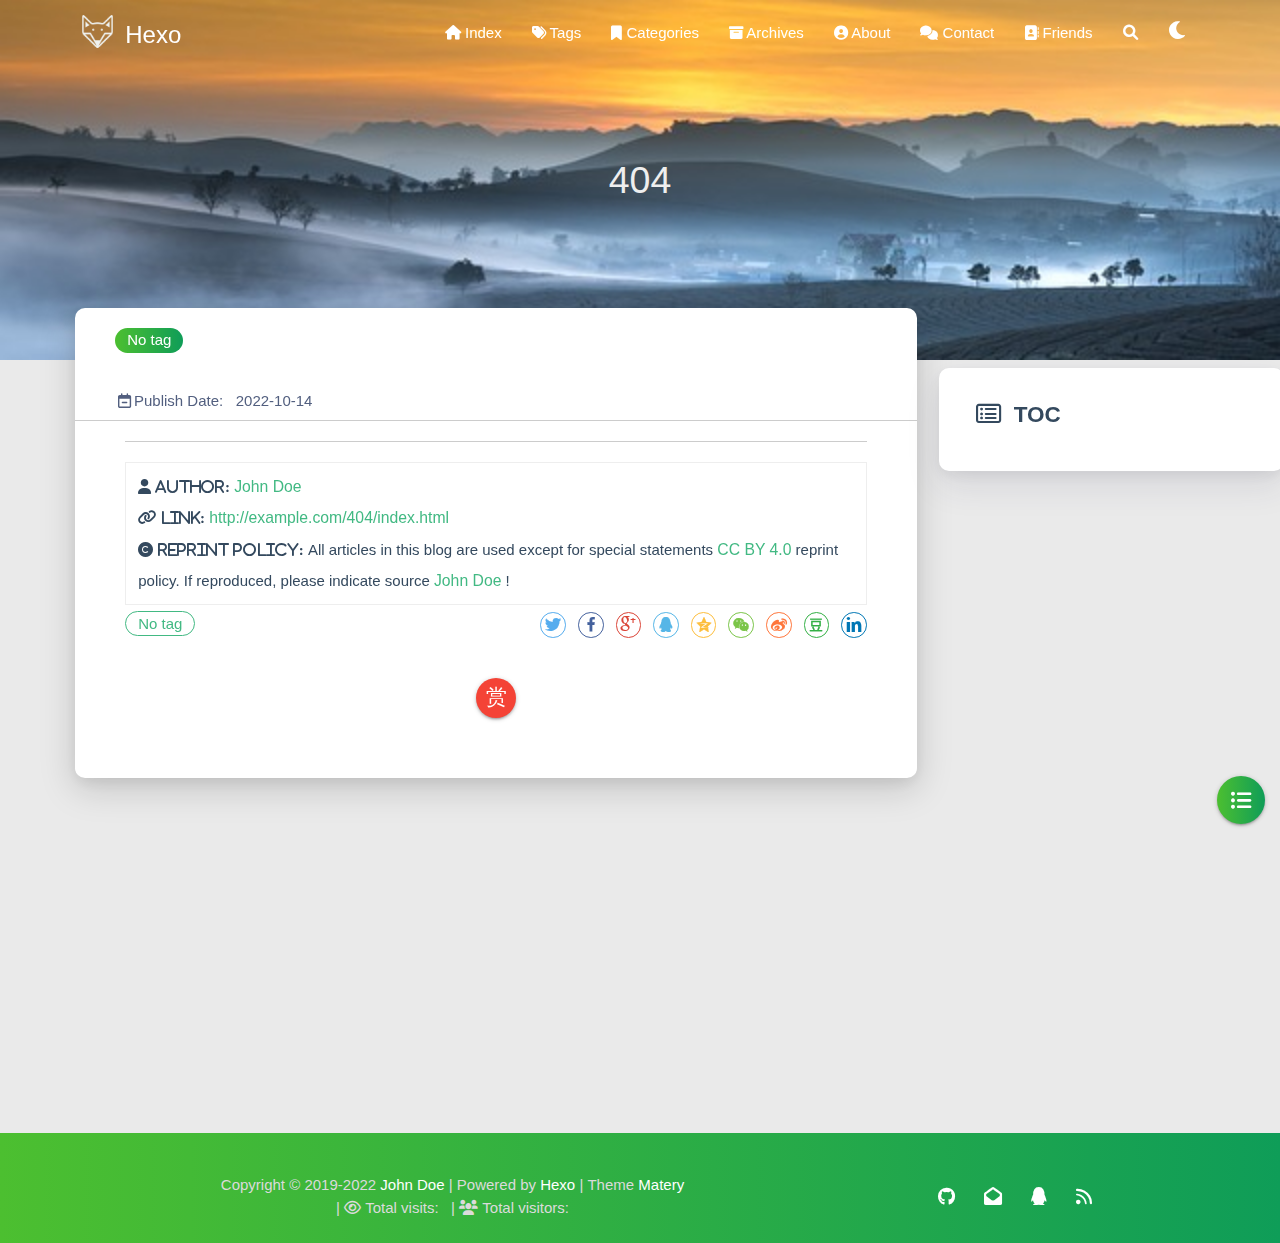
==== 404/index.html @ cf6d5985 "Site updated: 2022-10-14 19:22:21" ====
<!DOCTYPE HTML>
<html lang="en">


<head>
    <meta charset="utf-8">
    <meta name="keywords" content="404, Hexo">
    <meta name="description" content="Hexo">
    <meta http-equiv="X-UA-Compatible" content="IE=edge">
    <meta name="viewport" content="width=device-width, initial-scale=1.0, user-scalable=no">
    <meta name="renderer" content="webkit|ie-stand|ie-comp">
    <meta name="mobile-web-app-capable" content="yes">
    <meta name="format-detection" content="telephone=no">
    <meta name="apple-mobile-web-app-capable" content="yes">
    <meta name="apple-mobile-web-app-status-bar-style" content="black-translucent">
    <meta name="referrer" content="no-referrer-when-downgrade">
    <!-- Global site tag (gtag.js) - Google Analytics -->


    <title>404 | Hexo</title>
    <link rel="icon" type="image/png" href="/favicon.png">
    


    <!-- bg-cover style     -->



<link rel="stylesheet" type="text/css" href="/libs/awesome/css/all.min.css">
<link rel="stylesheet" type="text/css" href="/libs/materialize/materialize.min.css">
<link rel="stylesheet" type="text/css" href="/libs/aos/aos.css">
<link rel="stylesheet" type="text/css" href="/libs/animate/animate.min.css">
<link rel="stylesheet" type="text/css" href="/libs/lightGallery/css/lightgallery.min.css">
<link rel="stylesheet" type="text/css" href="/css/matery.css">
<link rel="stylesheet" type="text/css" href="/css/my.css">
<link rel="stylesheet" type="text/css" href="/css/dark.css" media="none" onload="if(media!='all')media='all'">




    <link rel="stylesheet" href="/libs/tocbot/tocbot.css">
    <link rel="stylesheet" href="/css/post.css">




    
        <link rel="stylesheet" type="text/css" href="/css/reward.css">
    



    <script src="/libs/jquery/jquery-3.6.0.min.js"></script>

<meta name="generator" content="Hexo 6.3.0"></head>


<body>
    <header class="navbar-fixed">
    <nav id="headNav" class="bg-color nav-transparent">
        <div id="navContainer" class="nav-wrapper container">
            <div class="brand-logo">
                <a href="/" class="waves-effect waves-light">
                    
                    <img src="/medias/logo.png" class="logo-img" alt="LOGO">
                    
                    <span class="logo-span">Hexo</span>
                </a>
            </div>
            

<a href="#" data-target="mobile-nav" class="sidenav-trigger button-collapse"><i class="fas fa-bars"></i></a>
<ul class="right nav-menu">
  
  <li class="hide-on-med-and-down nav-item">
    
    <a href="/" class="waves-effect waves-light">
      
      <i class="fas fa-home" style="zoom: 0.6;"></i>
      
      <span>Index</span>
    </a>
    
  </li>
  
  <li class="hide-on-med-and-down nav-item">
    
    <a href="/tags" class="waves-effect waves-light">
      
      <i class="fas fa-tags" style="zoom: 0.6;"></i>
      
      <span>Tags</span>
    </a>
    
  </li>
  
  <li class="hide-on-med-and-down nav-item">
    
    <a href="/categories" class="waves-effect waves-light">
      
      <i class="fas fa-bookmark" style="zoom: 0.6;"></i>
      
      <span>Categories</span>
    </a>
    
  </li>
  
  <li class="hide-on-med-and-down nav-item">
    
    <a href="/archives" class="waves-effect waves-light">
      
      <i class="fas fa-archive" style="zoom: 0.6;"></i>
      
      <span>Archives</span>
    </a>
    
  </li>
  
  <li class="hide-on-med-and-down nav-item">
    
    <a href="/about" class="waves-effect waves-light">
      
      <i class="fas fa-user-circle" style="zoom: 0.6;"></i>
      
      <span>About</span>
    </a>
    
  </li>
  
  <li class="hide-on-med-and-down nav-item">
    
    <a href="/contact" class="waves-effect waves-light">
      
      <i class="fas fa-comments" style="zoom: 0.6;"></i>
      
      <span>Contact</span>
    </a>
    
  </li>
  
  <li class="hide-on-med-and-down nav-item">
    
    <a href="/friends" class="waves-effect waves-light">
      
      <i class="fas fa-address-book" style="zoom: 0.6;"></i>
      
      <span>Friends</span>
    </a>
    
  </li>
  
  <li>
    <a href="#searchModal" class="modal-trigger waves-effect waves-light">
      <i id="searchIcon" class="fas fa-search" title="Search" style="zoom: 0.85;"></i>
    </a>
  </li>
  <li>
    <a href="javascript:;" class="waves-effect waves-light" onclick="switchNightMode()" title="深色/浅色模式" >
      <i id="sum-moon-icon" class="fas fa-sun" style="zoom: 0.85;"></i>
    </a>
  </li>
</ul>


<div id="mobile-nav" class="side-nav sidenav">

    <div class="mobile-head bg-color">
        
        <img src="/medias/logo.png" class="logo-img circle responsive-img">
        
        <div class="logo-name">Hexo</div>
        <div class="logo-desc">
            
            Never really desperate, only the lost of the soul.
            
        </div>
    </div>

    <ul class="menu-list mobile-menu-list">
        
        <li class="m-nav-item">
	  
		<a href="/" class="waves-effect waves-light">
			
			    <i class="fa-fw fas fa-home"></i>
			
			Index
		</a>
          
        </li>
        
        <li class="m-nav-item">
	  
		<a href="/tags" class="waves-effect waves-light">
			
			    <i class="fa-fw fas fa-tags"></i>
			
			Tags
		</a>
          
        </li>
        
        <li class="m-nav-item">
	  
		<a href="/categories" class="waves-effect waves-light">
			
			    <i class="fa-fw fas fa-bookmark"></i>
			
			Categories
		</a>
          
        </li>
        
        <li class="m-nav-item">
	  
		<a href="/archives" class="waves-effect waves-light">
			
			    <i class="fa-fw fas fa-archive"></i>
			
			Archives
		</a>
          
        </li>
        
        <li class="m-nav-item">
	  
		<a href="/about" class="waves-effect waves-light">
			
			    <i class="fa-fw fas fa-user-circle"></i>
			
			About
		</a>
          
        </li>
        
        <li class="m-nav-item">
	  
		<a href="/contact" class="waves-effect waves-light">
			
			    <i class="fa-fw fas fa-comments"></i>
			
			Contact
		</a>
          
        </li>
        
        <li class="m-nav-item">
	  
		<a href="/friends" class="waves-effect waves-light">
			
			    <i class="fa-fw fas fa-address-book"></i>
			
			Friends
		</a>
          
        </li>
        
        
        <li><div class="divider"></div></li>
        <li>
            <a href="https://github.com/blinkfox/hexo-theme-matery" class="waves-effect waves-light" target="_blank">
                <i class="fab fa-github-square fa-fw"></i>Fork Me
            </a>
        </li>
        
    </ul>
</div>


        </div>

        
            <style>
    .nav-transparent .github-corner {
        display: none !important;
    }

    .github-corner {
        position: absolute;
        z-index: 10;
        top: 0;
        right: 0;
        border: 0;
        transform: scale(1.1);
    }

    .github-corner svg {
        color: #0f9d58;
        fill: #fff;
        height: 64px;
        width: 64px;
    }

    .github-corner:hover .octo-arm {
        animation: a 0.56s ease-in-out;
    }

    .github-corner .octo-arm {
        animation: none;
    }

    @keyframes a {
        0%,
        to {
            transform: rotate(0);
        }
        20%,
        60% {
            transform: rotate(-25deg);
        }
        40%,
        80% {
            transform: rotate(10deg);
        }
    }
</style>

<a href="https://github.com/blinkfox/hexo-theme-matery" class="github-corner tooltipped hide-on-med-and-down" target="_blank"
   data-tooltip="Fork Me" data-position="left" data-delay="50">
    <svg viewBox="0 0 250 250" aria-hidden="true">
        <path d="M0,0 L115,115 L130,115 L142,142 L250,250 L250,0 Z"></path>
        <path d="M128.3,109.0 C113.8,99.7 119.0,89.6 119.0,89.6 C122.0,82.7 120.5,78.6 120.5,78.6 C119.2,72.0 123.4,76.3 123.4,76.3 C127.3,80.9 125.5,87.3 125.5,87.3 C122.9,97.6 130.6,101.9 134.4,103.2"
              fill="currentColor" style="transform-origin: 130px 106px;" class="octo-arm"></path>
        <path d="M115.0,115.0 C114.9,115.1 118.7,116.5 119.8,115.4 L133.7,101.6 C136.9,99.2 139.9,98.4 142.2,98.6 C133.8,88.0 127.5,74.4 143.8,58.0 C148.5,53.4 154.0,51.2 159.7,51.0 C160.3,49.4 163.2,43.6 171.4,40.1 C171.4,40.1 176.1,42.5 178.8,56.2 C183.1,58.6 187.2,61.8 190.9,65.4 C194.5,69.0 197.7,73.2 200.1,77.6 C213.8,80.2 216.3,84.9 216.3,84.9 C212.7,93.1 206.9,96.0 205.4,96.6 C205.1,102.4 203.0,107.8 198.3,112.5 C181.9,128.9 168.3,122.5 157.7,114.1 C157.9,116.9 156.7,120.9 152.7,124.9 L141.0,136.5 C139.8,137.7 141.6,141.9 141.8,141.8 Z"
              fill="currentColor" class="octo-body"></path>
    </svg>
</a>
        
    </nav>

</header>

    



<div class="bg-cover pd-header post-cover" style="background-image: url('/medias/featureimages/8.jpg')">
    <div class="container" style="right: 0px;left: 0px;">
        <div class="row">
            <div class="col s12 m12 l12">
                <div class="brand">
                    <h1 class="description center-align post-title">404</h1>
                </div>
            </div>
        </div>
    </div>
</div>




<main class="post-container content">

    
    <div class="row">
    <div id="main-content" class="col s12 m12 l9">
        <!-- 文章内容详情 -->
<div id="artDetail">
    <div class="card">
        <div class="card-content article-info">
            <div class="row tag-cate">
                <div class="col s7">
                    
                          <div class="article-tag">
                            <span class="chip bg-color">No tag</span>
                          </div>
                    
                </div>
                <div class="col s5 right-align">
                    
                </div>
            </div>

            <div class="post-info">
                
                <div class="post-date info-break-policy">
                    <i class="far fa-calendar-minus fa-fw"></i>Publish Date:&nbsp;&nbsp;
                    2022-10-14
                </div>
                

                

                

                

                
            </div>
        </div>
        <hr class="clearfix">

        

        

        <div class="card-content article-card-content">
            <div id="articleContent">
                
                
            </div>
            <hr/>

            

    <div class="reprint" id="reprint-statement">
        
            <div class="reprint__author">
                <span class="reprint-meta" style="font-weight: bold;">
                    <i class="fas fa-user">
                        Author:
                    </i>
                </span>
                <span class="reprint-info">
                    <a href="/about" rel="external nofollow noreferrer">John Doe</a>
                </span>
            </div>
            <div class="reprint__type">
                <span class="reprint-meta" style="font-weight: bold;">
                    <i class="fas fa-link">
                        Link:
                    </i>
                </span>
                <span class="reprint-info">
                    <a href="http://example.com/404/index.html">http://example.com/404/index.html</a>
                </span>
            </div>
            <div class="reprint__notice">
                <span class="reprint-meta" style="font-weight: bold;">
                    <i class="fas fa-copyright">
                        Reprint policy:
                    </i>
                </span>
                <span class="reprint-info">
                    All articles in this blog are used except for special statements
                    <a href="https://creativecommons.org/licenses/by/4.0/deed.zh" rel="external nofollow noreferrer" target="_blank">CC BY 4.0</a>
                    reprint policy. If reproduced, please indicate source
                    <a href="/about" target="_blank">John Doe</a>
                    !
                </span>
            </div>
        
    </div>

    <script async defer>
      document.addEventListener("copy", function (e) {
        let toastHTML = '<span>Copied successfully, please follow the reprint policy of this article</span><button class="btn-flat toast-action" onclick="navToReprintStatement()" style="font-size: smaller">more</a>';
        M.toast({html: toastHTML})
      });

      function navToReprintStatement() {
        $("html, body").animate({scrollTop: $("#reprint-statement").offset().top - 80}, 800);
      }
    </script>



            <div class="tag_share" style="display: block;">
                <div class="post-meta__tag-list" style="display: inline-block;">
                    
                        <div class="article-tag">
                            <span class="chip bg-color">No tag</span>
                        </div>
                    
                </div>
                <div class="post_share" style="zoom: 80%; width: fit-content; display: inline-block; float: right; margin: -0.15rem 0;">
                    <link rel="stylesheet" type="text/css" href="/libs/share/css/share.min.css">
<div id="article-share">

    
    <div class="social-share" data-sites="twitter,facebook,google,qq,qzone,wechat,weibo,douban,linkedin" data-wechat-qrcode-helper="<p>微信扫一扫即可分享！</p>"></div>
    <script src="/libs/share/js/social-share.min.js"></script>
    

    

</div>

                </div>
            </div>
            
                <div id="reward">
    <a href="#rewardModal" class="reward-link modal-trigger btn-floating btn-medium waves-effect waves-light red">赏</a>

    <!-- Modal Structure -->
    <div id="rewardModal" class="modal">
        <div class="modal-content">
            <a class="close modal-close"><i class="fas fa-times"></i></a>
            <h4 class="reward-title">你的赏识是我前进的动力</h4>
            <div class="reward-content">
                <div class="reward-tabs">
                    <ul class="tabs row">
                        <li class="tab col s6 alipay-tab waves-effect waves-light"><a href="#alipay">支付宝</a></li>
                        <li class="tab col s6 wechat-tab waves-effect waves-light"><a href="#wechat">微 信</a></li>
                    </ul>
                    <div id="alipay">
                        <img src="/medias/reward/alipay.jpg" class="reward-img" alt="支付宝打赏二维码">
                    </div>
                    <div id="wechat">
                        <img src="/medias/reward/wechat.png" class="reward-img" alt="微信打赏二维码">
                    </div>
                </div>
            </div>
        </div>
    </div>
</div>

<script>
    $(function () {
        $('.tabs').tabs();
    });
</script>

            
        </div>
    </div>

    

    

    

    

    

    

    

    

    

<article id="prenext-posts" class="prev-next articles">
    <div class="row article-row">
        
        <div class="article col s12 m6" data-aos="fade-up" data-aos="fade-up">
            <div class="article-badge left-badge text-color">
                <i class="far fa-dot-circle"></i>&nbsp;Current
            </div>
            <div class="card">
                <a href="/404/index.html">
                    <div class="card-image">
                        
                        
                        <img src="/medias/featureimages/8.jpg" class="responsive-img" alt="404">
                        
                        <span class="card-title">404</span>
                    </div>
                </a>
                <div class="card-content article-content">
                    <div class="summary block-with-text">
                        
                            
                        
                    </div>
                    <div class="publish-info">
                            <span class="publish-date">
                                <i class="far fa-clock fa-fw icon-date"></i>2022-10-14
                            </span>
                        <span class="publish-author">
                            
                            <i class="fas fa-user fa-fw"></i>
                            John Doe
                            
                        </span>
                    </div>
                </div>

                
            </div>
        </div>
        
        
        <div class="article col s12 m6" data-aos="fade-up">
            <div class="article-badge right-badge text-color">
                Current&nbsp;<i class="far fa-dot-circle"></i>
            </div>
            <div class="card">
                <a href="/404/index.html">
                    <div class="card-image">
                        
                        
                        <img src="/medias/featureimages/8.jpg" class="responsive-img" alt="404">
                        
                        <span class="card-title">404</span>
                    </div>
                </a>
                <div class="card-content article-content">
                    <div class="summary block-with-text">
                        
                            
                        
                    </div>
                    <div class="publish-info">
                            <span class="publish-date">
                                <i class="far fa-clock fa-fw icon-date"></i>2022-10-14
                            </span>
                        <span class="publish-author">
                            
                            <i class="fas fa-user fa-fw"></i>
                            John Doe
                            
                        </span>
                    </div>
                </div>

                
            </div>
        </div>
        
    </div>
</article>

</div>



<!-- 代码块功能依赖 -->
<script type="text/javascript" src="/libs/codeBlock/codeBlockFuction.js"></script>



<!-- 代码语言 -->

<script type="text/javascript" src="/libs/codeBlock/codeLang.js"></script>


<!-- 代码块复制 -->

<script type="text/javascript" src="/libs/codeBlock/codeCopy.js"></script>


<!-- 代码块收缩 -->

<script type="text/javascript" src="/libs/codeBlock/codeShrink.js"></script>



    </div>
    <div id="toc-aside" class="expanded col l3 hide-on-med-and-down">
        <div class="toc-widget card" style="background-color: white;">
            <div class="toc-title"><i class="far fa-list-alt"></i>&nbsp;&nbsp;TOC</div>
            <div id="toc-content"></div>
        </div>
    </div>
</div>

<!-- TOC 悬浮按钮. -->

<div id="floating-toc-btn" class="hide-on-med-and-down">
    <a class="btn-floating btn-large bg-color">
        <i class="fas fa-list-ul"></i>
    </a>
</div>


<script src="/libs/tocbot/tocbot.min.js"></script>
<script>
    $(function () {
        tocbot.init({
            tocSelector: '#toc-content',
            contentSelector: '#articleContent',
            headingsOffset: -($(window).height() * 0.4 - 45),
            collapseDepth: Number('0'),
            headingSelector: 'h2, h3, h4'
        });

        // Set scroll toc fixed.
        let tocHeight = parseInt($(window).height() * 0.4 - 64);
        let $tocWidget = $('.toc-widget');
        $(window).scroll(function () {
            let scroll = $(window).scrollTop();
            /* add post toc fixed. */
            if (scroll > tocHeight) {
                $tocWidget.addClass('toc-fixed');
            } else {
                $tocWidget.removeClass('toc-fixed');
            }
        });

        
        /* 修复文章卡片 div 的宽度. */
        let fixPostCardWidth = function (srcId, targetId) {
            let srcDiv = $('#' + srcId);
            if (srcDiv.length === 0) {
                return;
            }

            let w = srcDiv.width();
            if (w >= 450) {
                w = w + 21;
            } else if (w >= 350 && w < 450) {
                w = w + 18;
            } else if (w >= 300 && w < 350) {
                w = w + 16;
            } else {
                w = w + 14;
            }
            $('#' + targetId).width(w);
        };

        // 切换TOC目录展开收缩的相关操作.
        const expandedClass = 'expanded';
        let $tocAside = $('#toc-aside');
        let $mainContent = $('#main-content');
        $('#floating-toc-btn .btn-floating').click(function () {
            if ($tocAside.hasClass(expandedClass)) {
                $tocAside.removeClass(expandedClass).hide();
                $mainContent.removeClass('l9');
            } else {
                $tocAside.addClass(expandedClass).show();
                $mainContent.addClass('l9');
            }
            fixPostCardWidth('artDetail', 'prenext-posts');
        });
        
    });
</script>

    

</main>




    <footer class="page-footer bg-color">
    
        <link rel="stylesheet" href="/libs/aplayer/APlayer.min.css">
<style>
    .aplayer .aplayer-lrc p {
        
        display: none;
        
        font-size: 12px;
        font-weight: 700;
        line-height: 16px !important;
    }

    .aplayer .aplayer-lrc p.aplayer-lrc-current {
        
        display: none;
        
        font-size: 15px;
        color: #42b983;
    }

    
    .aplayer.aplayer-fixed.aplayer-narrow .aplayer-body {
        left: -66px !important;
    }

    .aplayer.aplayer-fixed.aplayer-narrow .aplayer-body:hover {
        left: 0px !important;
    }

    
</style>
<div class="">
    
    <div class="row">
        <meting-js class="col l8 offset-l2 m10 offset-m1 s12"
                   server="netease"
                   type="playlist"
                   id="503838841"
                   fixed='true'
                   autoplay='false'
                   theme='#42b983'
                   loop='all'
                   order='random'
                   preload='auto'
                   volume='0.7'
                   list-folded='true'
        >
        </meting-js>
    </div>
</div>

<script src="/libs/aplayer/APlayer.min.js"></script>
<script src="/libs/aplayer/Meting.min.js"></script>

    

    <div class="container row center-align"
         style="margin-bottom: 0px !important;">
        <div class="col s12 m8 l8 copy-right">
            Copyright&nbsp;&copy;
            
                <span id="year">2019-2022</span>
            
            <a href="/about" target="_blank">John Doe</a>
            |&nbsp;Powered by&nbsp;<a href="https://hexo.io/" target="_blank">Hexo</a>
            |&nbsp;Theme&nbsp;<a href="https://github.com/blinkfox/hexo-theme-matery" target="_blank">Matery</a>
            <br>
            
            
            
                
            
            
                <span id="busuanzi_container_site_pv">
                &nbsp;|&nbsp;<i class="far fa-eye"></i>&nbsp;Total visits:&nbsp;
                    <span id="busuanzi_value_site_pv" class="white-color"></span>
            </span>
            
            
                <span id="busuanzi_container_site_uv">
                &nbsp;|&nbsp;<i class="fas fa-users"></i>&nbsp;Total visitors:&nbsp;
                    <span id="busuanzi_value_site_uv" class="white-color"></span>
            </span>
            
            <br>

            <!-- 运行天数提醒. -->
            
            <br>
            
        </div>
        <div class="col s12 m4 l4 social-link social-statis">
    <a href="https://github.com/blinkfox" class="tooltipped" target="_blank" data-tooltip="访问我的GitHub" data-position="top" data-delay="50">
        <i class="fab fa-github"></i>
    </a>



    <a href="mailto:1181062873@qq.com" class="tooltipped" target="_blank" data-tooltip="邮件联系我" data-position="top" data-delay="50">
        <i class="fas fa-envelope-open"></i>
    </a>







    <a href="tencent://AddContact/?fromId=50&fromSubId=1&subcmd=all&uin=1181062873" class="tooltipped" target="_blank" data-tooltip="QQ联系我: 1181062873" data-position="top" data-delay="50">
        <i class="fab fa-qq"></i>
    </a>







    <a href="/atom.xml" class="tooltipped" target="_blank" data-tooltip="RSS 订阅" data-position="top" data-delay="50">
        <i class="fas fa-rss"></i>
    </a>

</div>
    </div>
</footer>

<div class="progress-bar"></div>


    <!-- 搜索遮罩框 -->
<div id="searchModal" class="modal">
    <div class="modal-content">
        <div class="search-header">
            <span class="title"><i class="fas fa-search"></i>&nbsp;&nbsp;Search</span>
            <input type="search" id="searchInput" name="s" placeholder="Please enter a search keyword"
                   class="search-input">
        </div>
        <div id="searchResult"></div>
    </div>
</div>

<script type="text/javascript">
$(function () {
    var searchFunc = function (path, search_id, content_id) {
        'use strict';
        $.ajax({
            url: path,
            dataType: "xml",
            success: function (xmlResponse) {
                // get the contents from search data
                var datas = $("entry", xmlResponse).map(function () {
                    return {
                        title: $("title", this).text(),
                        content: $("content", this).text(),
                        url: $("url", this).text()
                    };
                }).get();
                var $input = document.getElementById(search_id);
                var $resultContent = document.getElementById(content_id);
                $input.addEventListener('input', function () {
                    var str = '<ul class=\"search-result-list\">';
                    var keywords = this.value.trim().toLowerCase().split(/[\s\-]+/);
                    $resultContent.innerHTML = "";
                    if (this.value.trim().length <= 0) {
                        return;
                    }
                    // perform local searching
                    datas.forEach(function (data) {
                        var isMatch = true;
                        var data_title = data.title.trim().toLowerCase();
                        var data_content = data.content.trim().replace(/<[^>]+>/g, "").toLowerCase();
                        var data_url = data.url;
                        data_url = data_url.indexOf('/') === 0 ? data.url : '/' + data_url;
                        var index_title = -1;
                        var index_content = -1;
                        var first_occur = -1;
                        // only match artiles with not empty titles and contents
                        if (data_title !== '' && data_content !== '') {
                            keywords.forEach(function (keyword, i) {
                                index_title = data_title.indexOf(keyword);
                                index_content = data_content.indexOf(keyword);
                                if (index_title < 0 && index_content < 0) {
                                    isMatch = false;
                                } else {
                                    if (index_content < 0) {
                                        index_content = 0;
                                    }
                                    if (i === 0) {
                                        first_occur = index_content;
                                    }
                                }
                            });
                        }
                        // show search results
                        if (isMatch) {
                            str += "<li><a href='" + data_url + "' class='search-result-title'>" + data_title + "</a>";
                            var content = data.content.trim().replace(/<[^>]+>/g, "");
                            if (first_occur >= 0) {
                                // cut out 100 characters
                                var start = first_occur - 20;
                                var end = first_occur + 80;
                                if (start < 0) {
                                    start = 0;
                                }
                                if (start === 0) {
                                    end = 100;
                                }
                                if (end > content.length) {
                                    end = content.length;
                                }
                                var match_content = content.substr(start, end);
                                // highlight all keywords
                                keywords.forEach(function (keyword) {
                                    var regS = new RegExp(keyword, "gi");
                                    match_content = match_content.replace(regS, "<em class=\"search-keyword\">" + keyword + "</em>");
                                });

                                str += "<p class=\"search-result\">" + match_content + "...</p>"
                            }
                            str += "</li>";
                        }
                    });
                    str += "</ul>";
                    $resultContent.innerHTML = str;
                });
            }
        });
    };

    searchFunc('/search.xml', 'searchInput', 'searchResult');
});
</script>

    <!-- 白天和黑夜主题 -->
<div class="stars-con">
    <div id="stars"></div>
    <div id="stars2"></div>
    <div id="stars3"></div>  
</div>

<script>
    function switchNightMode() {
        $('<div class="Cuteen_DarkSky"><div class="Cuteen_DarkPlanet"></div></div>').appendTo($('body')),
        setTimeout(function () {
            $('body').hasClass('DarkMode') 
            ? ($('body').removeClass('DarkMode'), localStorage.setItem('isDark', '0'), $('#sum-moon-icon').removeClass("fa-sun").addClass('fa-moon')) 
            : ($('body').addClass('DarkMode'), localStorage.setItem('isDark', '1'), $('#sum-moon-icon').addClass("fa-sun").removeClass('fa-moon')),
            
            setTimeout(function () {
            $('.Cuteen_DarkSky').fadeOut(1e3, function () {
                $(this).remove()
            })
            }, 2e3)
        })
    }
</script>

    <!-- 回到顶部按钮 -->
<div id="backTop" class="top-scroll">
    <a class="btn-floating btn-large waves-effect waves-light" href="#!">
        <i class="fas fa-arrow-up"></i>
    </a>
</div>


    <script src="/libs/materialize/materialize.min.js"></script>
    <script src="/libs/masonry/masonry.pkgd.min.js"></script>
    <script src="/libs/aos/aos.js"></script>
    <script src="/libs/scrollprogress/scrollProgress.min.js"></script>
    <script src="/libs/lightGallery/js/lightgallery-all.min.js"></script>
    <script src="/js/matery.js"></script>

    

    

    <!-- 雪花特效 -->
    

    <!-- 鼠标星星特效 -->
    

     
        <script src="https://ssl.captcha.qq.com/TCaptcha.js"></script>
        <script src="/libs/others/TencentCaptcha.js"></script>
        <button id="TencentCaptcha" data-appid="xxxxxxxxxx" data-cbfn="callback" type="button" hidden></button>
    

    <!-- Baidu Analytics -->

    <!-- Baidu Push -->

<script>
    (function () {
        var bp = document.createElement('script');
        var curProtocol = window.location.protocol.split(':')[0];
        if (curProtocol === 'https') {
            bp.src = 'https://zz.bdstatic.com/linksubmit/push.js';
        } else {
            bp.src = 'http://push.zhanzhang.baidu.com/push.js';
        }
        var s = document.getElementsByTagName("script")[0];
        s.parentNode.insertBefore(bp, s);
    })();
</script>

    
    <script src="/libs/others/clicklove.js" async="async"></script>
    
    
    <script async src="/libs/others/busuanzi.pure.mini.js"></script>
    

    

    

    <!--腾讯兔小巢-->
    
    

    

    

    
    <script src="/libs/instantpage/instantpage.js" type="module"></script>
    

</body>

</html>
---- libs/lightGallery/css/lightgallery.min.css ----
@font-face{font-family:lg;src:url(../fonts/lg.ttf?22t19m) format("truetype"),url(../fonts/lg.woff?22t19m) format("woff"),url(../fonts/lg.svg?22t19m#lg) format("svg");font-weight:400;font-style:normal;font-display:block}.lg-icon{font-family:lg!important;speak:never;font-style:normal;font-weight:400;font-variant:normal;text-transform:none;line-height:1;-webkit-font-smoothing:antialiased;-moz-osx-font-smoothing:grayscale}.lg-actions .lg-next,.lg-actions .lg-prev{background-color:rgba(0,0,0,.45);border-radius:2px;color:#999;cursor:pointer;display:block;font-size:22px;margin-top:-10px;padding:8px 10px 9px;position:absolute;top:50%;z-index:1080;border:none;outline:0}.lg-actions .lg-next.disabled,.lg-actions .lg-prev.disabled{pointer-events:none;opacity:.5}.lg-actions .lg-next:hover,.lg-actions .lg-prev:hover{color:#FFF}.lg-actions .lg-next{right:20px}.lg-actions .lg-next:before{content:"\e095"}.lg-actions .lg-prev{left:20px}.lg-actions .lg-prev:after{content:"\e094"}@-webkit-keyframes lg-right-end{0%,100%{left:0}50%{left:-30px}}@-moz-keyframes lg-right-end{0%,100%{left:0}50%{left:-30px}}@-ms-keyframes lg-right-end{0%,100%{left:0}50%{left:-30px}}@keyframes lg-right-end{0%,100%{left:0}50%{left:-30px}}@-webkit-keyframes lg-left-end{0%,100%{left:0}50%{left:30px}}@-moz-keyframes lg-left-end{0%,100%{left:0}50%{left:30px}}@-ms-keyframes lg-left-end{0%,100%{left:0}50%{left:30px}}@keyframes lg-left-end{0%,100%{left:0}50%{left:30px}}.lg-outer.lg-right-end .lg-object{-webkit-animation:lg-right-end .3s;-o-animation:lg-right-end .3s;animation:lg-right-end .3s;position:relative}.lg-outer.lg-left-end .lg-object{-webkit-animation:lg-left-end .3s;-o-animation:lg-left-end .3s;animation:lg-left-end .3s;position:relative}.lg-toolbar{z-index:1082;left:0;position:absolute;top:0;width:100%;background-color:rgba(0,0,0,.45)}.lg-toolbar .lg-icon{color:#999;cursor:pointer;float:right;font-size:24px;height:47px;line-height:27px;padding:10px 0;text-align:center;width:50px;text-decoration:none!important;outline:0;background:0 0;border:none;box-shadow:none;-webkit-transition:color .2s linear;-o-transition:color .2s linear;transition:color .2s linear}.lg-toolbar .lg-icon:hover{color:#FFF}.lg-toolbar .lg-close:after{content:"\e070"}.lg-toolbar .lg-download:after{content:"\e0f2"}.lg-sub-html{background-color:rgba(0,0,0,.45);bottom:0;color:#EEE;font-size:16px;left:0;padding:10px 40px;position:fixed;right:0;text-align:center;z-index:1080}.lg-sub-html h4{margin:0;font-size:13px;font-weight:700}.lg-sub-html p{font-size:12px;margin:5px 0 0}#lg-counter{color:#999;display:inline-block;font-size:16px;padding-left:20px;padding-top:12px;vertical-align:middle}.lg-next,.lg-prev,.lg-toolbar{opacity:1;-webkit-transition:-webkit-transform .35s cubic-bezier(0,0,.25,1) 0s,opacity .35s cubic-bezier(0,0,.25,1) 0s,color .2s linear;-moz-transition:-moz-transform .35s cubic-bezier(0,0,.25,1) 0s,opacity .35s cubic-bezier(0,0,.25,1) 0s,color .2s linear;-o-transition:-o-transform .35s cubic-bezier(0,0,.25,1) 0s,opacity .35s cubic-bezier(0,0,.25,1) 0s,color .2s linear;transition:transform .35s cubic-bezier(0,0,.25,1) 0s,opacity .35s cubic-bezier(0,0,.25,1) 0s,color .2s linear}.lg-hide-items .lg-prev{opacity:0;-webkit-transform:translate3d(-10px,0,0);transform:translate3d(-10px,0,0)}.lg-hide-items .lg-next{opacity:0;-webkit-transform:translate3d(10px,0,0);transform:translate3d(10px,0,0)}.lg-hide-items .lg-toolbar{opacity:0;-webkit-transform:translate3d(0,-10px,0);transform:translate3d(0,-10px,0)}body:not(.lg-from-hash) .lg-outer.lg-start-zoom .lg-object{-webkit-transform:scale3d(.5,.5,.5);transform:scale3d(.5,.5,.5);opacity:0;-webkit-transition:-webkit-transform 250ms cubic-bezier(0,0,.25,1) 0s,opacity 250ms cubic-bezier(0,0,.25,1)!important;-moz-transition:-moz-transform 250ms cubic-bezier(0,0,.25,1) 0s,opacity 250ms cubic-bezier(0,0,.25,1)!important;-o-transition:-o-transform 250ms cubic-bezier(0,0,.25,1) 0s,opacity 250ms cubic-bezier(0,0,.25,1)!important;transition:transform 250ms cubic-bezier(0,0,.25,1) 0s,opacity 250ms cubic-bezier(0,0,.25,1)!important;-webkit-transform-origin:50% 50%;-moz-transform-origin:50% 50%;-ms-transform-origin:50% 50%;transform-origin:50% 50%}body:not(.lg-from-hash) .lg-outer.lg-start-zoom .lg-item.lg-complete .lg-object{-webkit-transform:scale3d(1,1,1);transform:scale3d(1,1,1);opacity:1}.lg-outer .lg-thumb-outer{background-color:#0D0A0A;bottom:0;position:absolute;width:100%;z-index:1080;max-height:350px;-webkit-transform:translate3d(0,100%,0);transform:translate3d(0,100%,0);-webkit-transition:-webkit-transform .25s cubic-bezier(0,0,.25,1) 0s;-moz-transition:-moz-transform .25s cubic-bezier(0,0,.25,1) 0s;-o-transition:-o-transform .25s cubic-bezier(0,0,.25,1) 0s;transition:transform .25s cubic-bezier(0,0,.25,1) 0s}.lg-outer .lg-thumb-outer.lg-grab .lg-thumb-item{cursor:-webkit-grab;cursor:-moz-grab;cursor:-o-grab;cursor:-ms-grab;cursor:grab}.lg-outer .lg-thumb-outer.lg-grabbing .lg-thumb-item{cursor:move;cursor:-webkit-grabbing;cursor:-moz-grabbing;cursor:-o-grabbing;cursor:-ms-grabbing;cursor:grabbing}.lg-outer .lg-thumb-outer.lg-dragging .lg-thumb{-webkit-transition-duration:0s!important;transition-duration:0s!important}.lg-outer.lg-thumb-open .lg-thumb-outer{-webkit-transform:translate3d(0,0,0);transform:translate3d(0,0,0)}.lg-outer .lg-thumb{padding:10px 0;height:100%;margin-bottom:-5px}.lg-outer .lg-thumb-item{cursor:pointer;float:left;overflow:hidden;height:100%;border:2px solid #FFF;border-radius:4px;margin-bottom:5px}@media (min-width:1025px){.lg-outer .lg-thumb-item{-webkit-transition:border-color .25s ease;-o-transition:border-color .25s ease;transition:border-color .25s ease}}.lg-outer .lg-thumb-item.active,.lg-outer .lg-thumb-item:hover{border-color:#a90707}.lg-outer .lg-thumb-item img{width:100%;height:100%;object-fit:cover}.lg-outer.lg-has-thumb .lg-item{padding-bottom:120px}.lg-outer.lg-can-toggle .lg-item{padding-bottom:0}.lg-outer.lg-pull-caption-up .lg-sub-html{-webkit-transition:bottom .25s ease;-o-transition:bottom .25s ease;transition:bottom .25s ease}.lg-outer.lg-pull-caption-up.lg-thumb-open .lg-sub-html{bottom:100px}.lg-outer .lg-toogle-thumb{background-color:#0D0A0A;border-radius:2px 2px 0 0;color:#999;cursor:pointer;font-size:24px;height:39px;line-height:27px;padding:5px 0;position:absolute;right:20px;text-align:center;top:-39px;width:50px;outline:0;border:none}.lg-outer .lg-toogle-thumb:after{content:"\e1ff"}.lg-outer .lg-toogle-thumb:hover{color:#FFF}.lg-outer .lg-video-cont{display:inline-block;vertical-align:middle;max-width:1140px;max-height:100%;width:100%;padding:0 5px}.lg-outer .lg-video{width:100%;height:0;padding-bottom:56.25%;overflow:hidden;position:relative}.lg-outer .lg-video .lg-object{display:inline-block;position:absolute;top:0;left:0;width:100%!important;height:100%!important}.lg-outer .lg-video .lg-video-play{width:84px;height:59px;position:absolute;left:50%;top:50%;margin-left:-42px;margin-top:-30px;z-index:1080;cursor:pointer}.lg-outer .lg-has-iframe .lg-video{-webkit-overflow-scrolling:touch;overflow:auto}.lg-outer .lg-has-vimeo .lg-video-play{background:url(../img/vimeo-play.png) no-repeat}.lg-outer .lg-has-vimeo:hover .lg-video-play{background:url(../img/vimeo-play.png) 0 -58px no-repeat}.lg-outer .lg-has-html5 .lg-video-play{background:url(../img/video-play.png) no-repeat;height:64px;margin-left:-32px;margin-top:-32px;width:64px;opacity:.8}.lg-outer .lg-has-html5:hover .lg-video-play{opacity:1}.lg-outer .lg-has-youtube .lg-video-play{background:url(../img/youtube-play.png) no-repeat}.lg-outer .lg-has-youtube:hover .lg-video-play{background:url(../img/youtube-play.png) 0 -60px no-repeat}.lg-outer .lg-video-object{width:100%!important;height:100%!important;position:absolute;top:0;left:0}.lg-outer .lg-has-video .lg-video-object{visibility:hidden}.lg-outer .lg-has-video.lg-video-playing .lg-object,.lg-outer .lg-has-video.lg-video-playing .lg-video-play{display:none}.lg-outer .lg-has-video.lg-video-playing .lg-video-object{visibility:visible}.lg-progress-bar{background-color:#333;height:5px;left:0;position:absolute;top:0;width:100%;z-index:1083;opacity:0;-webkit-transition:opacity 80ms ease 0s;-moz-transition:opacity 80ms ease 0s;-o-transition:opacity 80ms ease 0s;transition:opacity 80ms ease 0s}.lg-progress-bar .lg-progress{background-color:#a90707;height:5px;width:0}.lg-progress-bar.lg-start .lg-progress{width:100%}.lg-show-autoplay .lg-progress-bar{opacity:1}.lg-autoplay-button:after{content:"\e01d"}.lg-show-autoplay .lg-autoplay-button:after{content:"\e01a"}.lg-outer.lg-css3.lg-zoom-dragging .lg-item.lg-complete.lg-zoomable .lg-image,.lg-outer.lg-css3.lg-zoom-dragging .lg-item.lg-complete.lg-zoomable .lg-img-wrap{-webkit-transition-duration:0s;transition-duration:0s}.lg-outer.lg-use-transition-for-zoom .lg-item.lg-complete.lg-zoomable .lg-img-wrap{-webkit-transition:-webkit-transform .3s cubic-bezier(0,0,.25,1) 0s;-moz-transition:-moz-transform .3s cubic-bezier(0,0,.25,1) 0s;-o-transition:-o-transform .3s cubic-bezier(0,0,.25,1) 0s;transition:transform .3s cubic-bezier(0,0,.25,1) 0s}.lg-outer.lg-use-left-for-zoom .lg-item.lg-complete.lg-zoomable .lg-img-wrap{-webkit-transition:left .3s cubic-bezier(0,0,.25,1) 0s,top .3s cubic-bezier(0,0,.25,1) 0s;-moz-transition:left .3s cubic-bezier(0,0,.25,1) 0s,top .3s cubic-bezier(0,0,.25,1) 0s;-o-transition:left .3s cubic-bezier(0,0,.25,1) 0s,top .3s cubic-bezier(0,0,.25,1) 0s;transition:left .3s cubic-bezier(0,0,.25,1) 0s,top .3s cubic-bezier(0,0,.25,1) 0s}.lg-outer .lg-item.lg-complete.lg-zoomable .lg-img-wrap{-webkit-transform:translate3d(0,0,0);transform:translate3d(0,0,0);-webkit-backface-visibility:hidden;-moz-backface-visibility:hidden;backface-visibility:hidden}.lg-outer .lg-item.lg-complete.lg-zoomable .lg-image{-webkit-transform:scale3d(1,1,1);transform:scale3d(1,1,1);-webkit-transition:-webkit-transform .3s cubic-bezier(0,0,.25,1) 0s,opacity .15s!important;-moz-transition:-moz-transform .3s cubic-bezier(0,0,.25,1) 0s,opacity .15s!important;-o-transition:-o-transform .3s cubic-bezier(0,0,.25,1) 0s,opacity .15s!important;transition:transform .3s cubic-bezier(0,0,.25,1) 0s,opacity .15s!important;-webkit-transform-origin:0 0;-moz-transform-origin:0 0;-ms-transform-origin:0 0;transform-origin:0 0;-webkit-backface-visibility:hidden;-moz-backface-visibility:hidden;backface-visibility:hidden}#lg-zoom-in:after{content:"\e311"}#lg-actual-size{font-size:20px}#lg-actual-size:after{content:"\e033"}#lg-zoom-out{opacity:.5;pointer-events:none}#lg-zoom-out:after{content:"\e312"}.lg-zoomed #lg-zoom-out{opacity:1;pointer-events:auto}.lg-outer .lg-pager-outer{bottom:60px;left:0;position:absolute;right:0;text-align:center;z-index:1080;height:10px}.lg-outer .lg-pager-outer.lg-pager-hover .lg-pager-cont{overflow:visible}.lg-outer .lg-pager-cont{cursor:pointer;display:inline-block;overflow:hidden;position:relative;vertical-align:top;margin:0 5px}.lg-outer .lg-pager-cont:hover .lg-pager-thumb-cont{opacity:1;-webkit-transform:translate3d(0,0,0);transform:translate3d(0,0,0)}.lg-outer .lg-pager-cont.lg-pager-active .lg-pager{box-shadow:0 0 0 2px #fff inset}.lg-outer .lg-pager-thumb-cont{background-color:#fff;color:#FFF;bottom:100%;height:83px;left:0;margin-bottom:20px;margin-left:-60px;opacity:0;padding:5px;position:absolute;width:120px;border-radius:3px;-webkit-transition:opacity .15s ease 0s,-webkit-transform .15s ease 0s;-moz-transition:opacity .15s ease 0s,-moz-transform .15s ease 0s;-o-transition:opacity .15s ease 0s,-o-transform .15s ease 0s;transition:opacity .15s ease 0s,transform .15s ease 0s;-webkit-transform:translate3d(0,5px,0);transform:translate3d(0,5px,0)}.lg-outer .lg-pager-thumb-cont img{width:100%;height:100%}.lg-outer .lg-pager{background-color:rgba(255,255,255,.5);border-radius:50%;box-shadow:0 0 0 8px rgba(255,255,255,.7) inset;display:block;height:12px;-webkit-transition:box-shadow .3s ease 0s;-o-transition:box-shadow .3s ease 0s;transition:box-shadow .3s ease 0s;width:12px}.lg-outer .lg-pager:focus,.lg-outer .lg-pager:hover{box-shadow:0 0 0 8px #fff inset}.lg-outer .lg-caret{border-left:10px solid transparent;border-right:10px solid transparent;border-top:10px dashed;bottom:-10px;display:inline-block;height:0;left:50%;margin-left:-5px;position:absolute;vertical-align:middle;width:0}.lg-fullscreen:after{content:"\e20c"}.lg-fullscreen-on .lg-fullscreen:after{content:"\e20d"}.lg-outer #lg-dropdown-overlay{background-color:rgba(0,0,0,.25);bottom:0;cursor:default;left:0;position:fixed;right:0;top:0;z-index:1081;opacity:0;visibility:hidden;-webkit-transition:visibility 0s linear .18s,opacity .18s linear 0s;-o-transition:visibility 0s linear .18s,opacity .18s linear 0s;transition:visibility 0s linear .18s,opacity .18s linear 0s}.lg-outer.lg-dropdown-active #lg-dropdown-overlay,.lg-outer.lg-dropdown-active .lg-dropdown{-webkit-transition-delay:0s;transition-delay:0s;-moz-transform:translate3d(0,0,0);-o-transform:translate3d(0,0,0);-ms-transform:translate3d(0,0,0);-webkit-transform:translate3d(0,0,0);transform:translate3d(0,0,0);opacity:1;visibility:visible}.lg-outer.lg-dropdown-active #lg-share{color:#FFF}.lg-outer .lg-dropdown{background-color:#fff;border-radius:2px;font-size:14px;list-style-type:none;margin:0;padding:10px 0;position:absolute;right:0;text-align:left;top:50px;opacity:0;visibility:hidden;-moz-transform:translate3d(0,5px,0);-o-transform:translate3d(0,5px,0);-ms-transform:translate3d(0,5px,0);-webkit-transform:translate3d(0,5px,0);transform:translate3d(0,5px,0);-webkit-transition:-webkit-transform .18s linear 0s,visibility 0s linear .5s,opacity .18s linear 0s;-moz-transition:-moz-transform .18s linear 0s,visibility 0s linear .5s,opacity .18s linear 0s;-o-transition:-o-transform .18s linear 0s,visibility 0s linear .5s,opacity .18s linear 0s;transition:transform .18s linear 0s,visibility 0s linear .5s,opacity .18s linear 0s}.lg-outer .lg-dropdown:after{content:"";display:block;height:0;width:0;position:absolute;border:8px solid transparent;border-bottom-color:#FFF;right:16px;top:-16px}.lg-outer .lg-dropdown>li:last-child{margin-bottom:0}.lg-outer .lg-dropdown>li:hover .lg-icon,.lg-outer .lg-dropdown>li:hover a{color:#333}.lg-outer .lg-dropdown a{color:#333;display:block;white-space:pre;padding:4px 12px;font-family:"Open Sans","Helvetica Neue",Helvetica,Arial,sans-serif;font-size:12px}.lg-outer .lg-dropdown a:hover{background-color:rgba(0,0,0,.07)}.lg-outer .lg-dropdown .lg-dropdown-text{display:inline-block;line-height:1;margin-top:-3px;vertical-align:middle}.lg-outer .lg-dropdown .lg-icon{color:#333;display:inline-block;float:none;font-size:20px;height:auto;line-height:1;margin-right:8px;padding:0;vertical-align:middle;width:auto}.lg-outer,.lg-outer .lg,.lg-outer .lg-inner{height:100%;width:100%}.lg-outer #lg-share{position:relative}.lg-outer #lg-share:after{content:"\e80d"}.lg-outer #lg-share-facebook .lg-icon{color:#3b5998}.lg-outer #lg-share-facebook .lg-icon:after{content:"\e904"}.lg-outer #lg-share-twitter .lg-icon{color:#00aced}.lg-outer #lg-share-twitter .lg-icon:after{content:"\e907"}.lg-outer #lg-share-googleplus .lg-icon{color:#dd4b39}.lg-outer #lg-share-googleplus .lg-icon:after{content:"\e905"}.lg-outer #lg-share-pinterest .lg-icon{color:#cb2027}.lg-outer #lg-share-pinterest .lg-icon:after{content:"\e906"}.lg-outer .lg-img-rotate{position:absolute;padding:0 5px;left:0;right:0;top:0;bottom:0;-webkit-transition:-webkit-transform .3s cubic-bezier(.32,0,.67,0) 0s;-moz-transition:-moz-transform .3s cubic-bezier(.32,0,.67,0) 0s;-o-transition:-o-transform .3s cubic-bezier(.32,0,.67,0) 0s;transition:transform .3s cubic-bezier(.32,0,.67,0) 0s}.lg-rotate-left:after{content:"\e900"}.lg-rotate-right:after{content:"\e901"}.lg-icon.lg-flip-hor,.lg-icon.lg-flip-ver{font-size:26px}.lg-flip-ver:after{content:"\e903"}.lg-flip-hor:after{content:"\e902"}.lg-group:after{content:"";display:table;clear:both}.lg-outer{position:fixed;top:0;left:0;z-index:1050;text-align:left;opacity:0;outline:0;-webkit-transition:opacity .15s ease 0s;-o-transition:opacity .15s ease 0s;transition:opacity .15s ease 0s}.lg-outer *{-webkit-box-sizing:border-box;-moz-box-sizing:border-box;box-sizing:border-box}.lg-outer.lg-visible{opacity:1}.lg-outer.lg-css3 .lg-item.lg-current,.lg-outer.lg-css3 .lg-item.lg-next-slide,.lg-outer.lg-css3 .lg-item.lg-prev-slide{-webkit-transition-duration:inherit!important;transition-duration:inherit!important;-webkit-transition-timing-function:inherit!important;transition-timing-function:inherit!important}.lg-outer.lg-css3.lg-dragging .lg-item.lg-current,.lg-outer.lg-css3.lg-dragging .lg-item.lg-next-slide,.lg-outer.lg-css3.lg-dragging .lg-item.lg-prev-slide{-webkit-transition-duration:0s!important;transition-duration:0s!important;opacity:1}.lg-outer.lg-grab img.lg-object{cursor:-webkit-grab;cursor:-moz-grab;cursor:-o-grab;cursor:-ms-grab;cursor:grab}.lg-outer.lg-grabbing img.lg-object{cursor:move;cursor:-webkit-grabbing;cursor:-moz-grabbing;cursor:-o-grabbing;cursor:-ms-grabbing;cursor:grabbing}.lg-outer .lg{position:relative;overflow:hidden;margin-left:auto;margin-right:auto;max-width:100%;max-height:100%}.lg-outer .lg-inner{position:absolute;left:0;top:0;white-space:nowrap}.lg-outer .lg-item{background:url(../img/loading.gif) center center no-repeat;display:none!important}.lg-outer.lg-css .lg-current,.lg-outer.lg-css3 .lg-current,.lg-outer.lg-css3 .lg-next-slide,.lg-outer.lg-css3 .lg-prev-slide{display:inline-block!important}.lg-outer .lg-img-wrap,.lg-outer .lg-item{display:inline-block;text-align:center;position:absolute;width:100%;height:100%}.lg-outer .lg-img-wrap:before,.lg-outer .lg-item:before{content:"";display:inline-block;height:50%;width:1px;margin-right:-1px}.lg-outer .lg-img-wrap{position:absolute;padding:0 5px;left:0;right:0;top:0;bottom:0}.lg-outer .lg-item.lg-complete{background-image:none}.lg-outer .lg-item.lg-current{z-index:1060}.lg-outer .lg-image{display:inline-block;vertical-align:middle;max-width:100%;max-height:100%;width:auto!important;height:auto!important}.lg-outer.lg-show-after-load .lg-item .lg-object,.lg-outer.lg-show-after-load .lg-item .lg-video-play{opacity:0;-webkit-transition:opacity .15s ease 0s;-o-transition:opacity .15s ease 0s;transition:opacity .15s ease 0s}.lg-outer.lg-show-after-load .lg-item.lg-complete .lg-object,.lg-outer.lg-show-after-load .lg-item.lg-complete .lg-video-play{opacity:1}.lg-outer .lg-empty-html,.lg-outer.lg-hide-download #lg-download{display:none}.lg-backdrop{position:fixed;top:0;left:0;right:0;bottom:0;z-index:1040;background-color:#000;opacity:0;-webkit-transition:opacity .15s ease 0s;-o-transition:opacity .15s ease 0s;transition:opacity .15s ease 0s}.lg-backdrop.in{opacity:1}.lg-css3.lg-no-trans .lg-current,.lg-css3.lg-no-trans .lg-next-slide,.lg-css3.lg-no-trans .lg-prev-slide{-webkit-transition:none 0s ease 0s!important;-moz-transition:none 0s ease 0s!important;-o-transition:none 0s ease 0s!important;transition:none 0s ease 0s!important}.lg-css3.lg-use-css3 .lg-item,.lg-css3.lg-use-left .lg-item{-webkit-backface-visibility:hidden;-moz-backface-visibility:hidden;backface-visibility:hidden}.lg-css3.lg-fade .lg-item{opacity:0}.lg-css3.lg-fade .lg-item.lg-current{opacity:1}.lg-css3.lg-fade .lg-item.lg-current,.lg-css3.lg-fade .lg-item.lg-next-slide,.lg-css3.lg-fade .lg-item.lg-prev-slide{-webkit-transition:opacity .1s ease 0s;-moz-transition:opacity .1s ease 0s;-o-transition:opacity .1s ease 0s;transition:opacity .1s ease 0s}.lg-css3.lg-slide.lg-use-css3 .lg-item{opacity:0}.lg-css3.lg-slide.lg-use-css3 .lg-item.lg-prev-slide{-webkit-transform:translate3d(-100%,0,0);transform:translate3d(-100%,0,0)}.lg-css3.lg-slide.lg-use-css3 .lg-item.lg-next-slide{-webkit-transform:translate3d(100%,0,0);transform:translate3d(100%,0,0)}.lg-css3.lg-slide.lg-use-css3 .lg-item.lg-current{-webkit-transform:translate3d(0,0,0);transform:translate3d(0,0,0);opacity:1}.lg-css3.lg-slide.lg-use-css3 .lg-item.lg-current,.lg-css3.lg-slide.lg-use-css3 .lg-item.lg-next-slide,.lg-css3.lg-slide.lg-use-css3 .lg-item.lg-prev-slide{-webkit-transition:-webkit-transform 1s cubic-bezier(0,0,.25,1) 0s,opacity .1s ease 0s;-moz-transition:-moz-transform 1s cubic-bezier(0,0,.25,1) 0s,opacity .1s ease 0s;-o-transition:-o-transform 1s cubic-bezier(0,0,.25,1) 0s,opacity .1s ease 0s;transition:transform 1s cubic-bezier(0,0,.25,1) 0s,opacity .1s ease 0s}.lg-css3.lg-slide.lg-use-left .lg-item{opacity:0;position:absolute;left:0}.lg-css3.lg-slide.lg-use-left .lg-item.lg-prev-slide{left:-100%}.lg-css3.lg-slide.lg-use-left .lg-item.lg-next-slide{left:100%}.lg-css3.lg-slide.lg-use-left .lg-item.lg-current{left:0;opacity:1}.lg-css3.lg-slide.lg-use-left .lg-item.lg-current,.lg-css3.lg-slide.lg-use-left .lg-item.lg-next-slide,.lg-css3.lg-slide.lg-use-left .lg-item.lg-prev-slide{-webkit-transition:left 1s cubic-bezier(0,0,.25,1) 0s,opacity .1s ease 0s;-moz-transition:left 1s cubic-bezier(0,0,.25,1) 0s,opacity .1s ease 0s;-o-transition:left 1s cubic-bezier(0,0,.25,1) 0s,opacity .1s ease 0s;transition:left 1s cubic-bezier(0,0,.25,1) 0s,opacity .1s ease 0s}
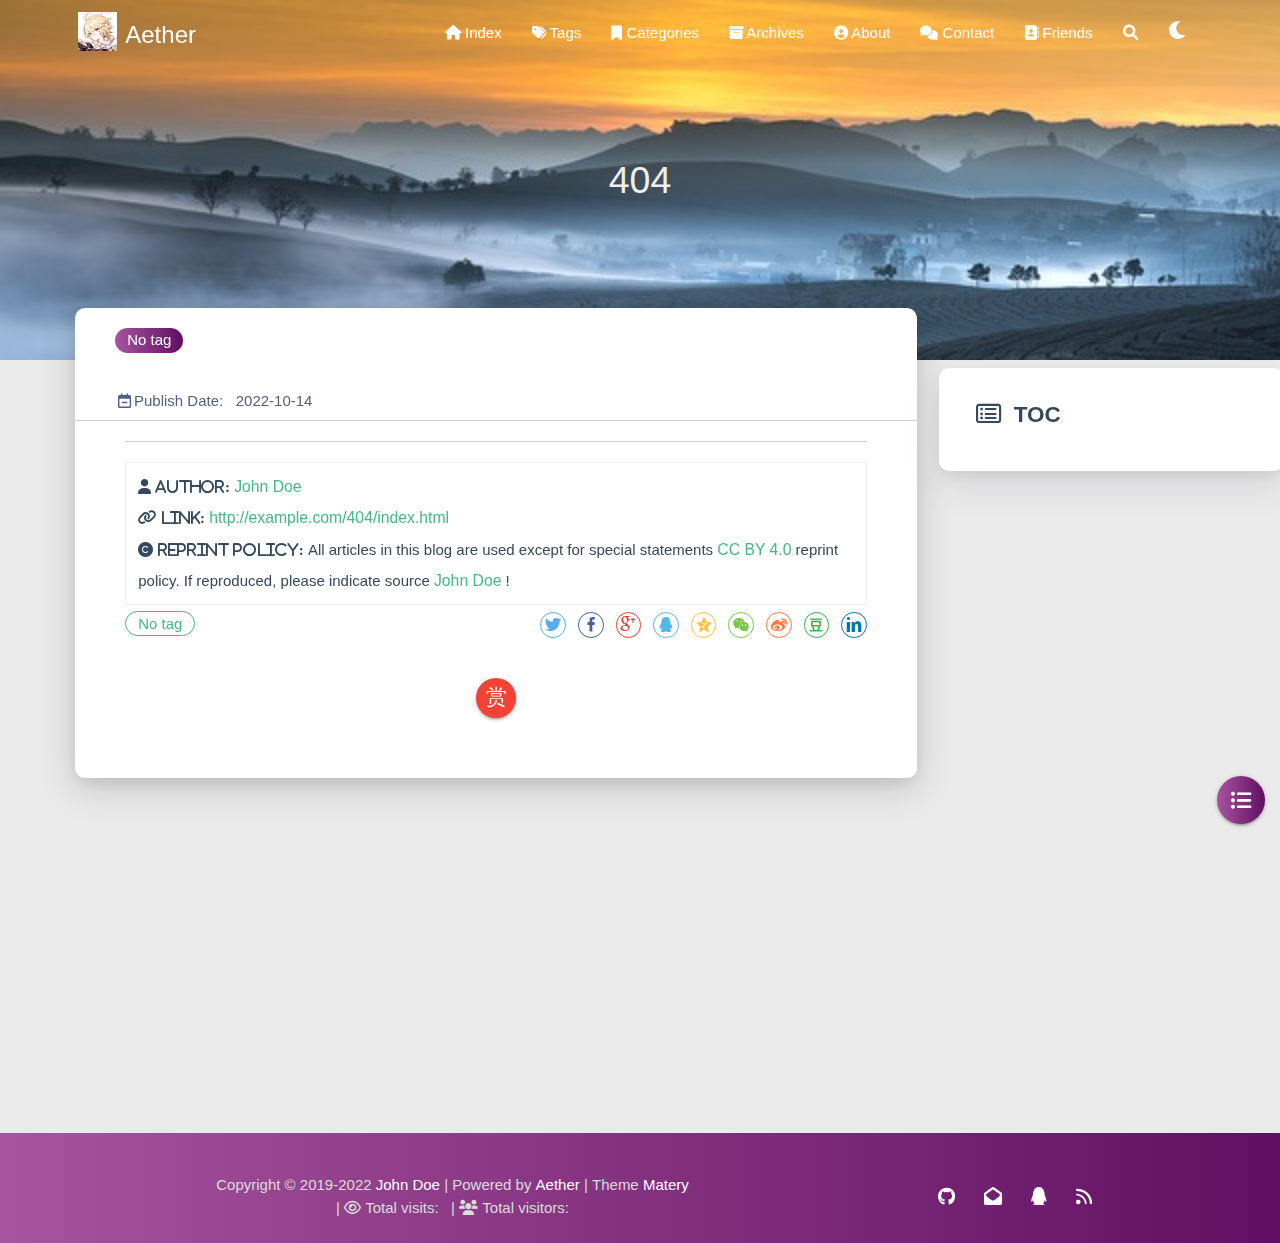
==== commit 41e65109: "Site updated: 2022-10-14 20:35:30" ====
--- a/404/index.html
+++ b/404/index.html
@@ -4,8 +4,8 @@
 
 <head>
     <meta charset="utf-8">
-    <meta name="keywords" content="404, Hexo">
-    <meta name="description" content="Hexo">
+    <meta name="keywords" content="404, Aether">
+    <meta name="description" content="Aether">
     <meta http-equiv="X-UA-Compatible" content="IE=edge">
     <meta name="viewport" content="width=device-width, initial-scale=1.0, user-scalable=no">
     <meta name="renderer" content="webkit|ie-stand|ie-comp">
@@ -17,8 +17,8 @@
     <!-- Global site tag (gtag.js) - Google Analytics -->
 
 
-    <title>404 | Hexo</title>
-    <link rel="icon" type="image/png" href="/favicon.png">
+    <title>404 | Aether</title>
+    <link rel="icon" type="image/png" href="/geo.png">
     
 
 
@@ -62,9 +62,9 @@
             <div class="brand-logo">
                 <a href="/" class="waves-effect waves-light">
                     
-                    <img src="/medias/logo.png" class="logo-img" alt="LOGO">
+                    <img src="/medias/Aether.jpg" class="logo-img" alt="LOGO">
                     
-                    <span class="logo-span">Hexo</span>
+                    <span class="logo-span">Aether</span>
                 </a>
             </div>
             
@@ -166,9 +166,9 @@
 
     <div class="mobile-head bg-color">
         
-        <img src="/medias/logo.png" class="logo-img circle responsive-img">
-        
-        <div class="logo-name">Hexo</div>
+        <img src="/medias/Aether.jpg" class="logo-img circle responsive-img">
+        
+        <div class="logo-name">Aether</div>
         <div class="logo-desc">
             
             Never really desperate, only the lost of the soul.
@@ -792,7 +792,7 @@
                 <span id="year">2019-2022</span>
             
             <a href="/about" target="_blank">John Doe</a>
-            |&nbsp;Powered by&nbsp;<a href="https://hexo.io/" target="_blank">Hexo</a>
+            |&nbsp;Powered by&nbsp;<a href="https://hexo.io/" target="_blank">Aether</a>
             |&nbsp;Theme&nbsp;<a href="https://github.com/blinkfox/hexo-theme-matery" target="_blank">Matery</a>
             <br>
             
@@ -820,13 +820,13 @@
             
         </div>
         <div class="col s12 m4 l4 social-link social-statis">
-    <a href="https://github.com/blinkfox" class="tooltipped" target="_blank" data-tooltip="访问我的GitHub" data-position="top" data-delay="50">
+    <a href="https://github.com/AetherNeo" class="tooltipped" target="_blank" data-tooltip="访问我的GitHub" data-position="top" data-delay="50">
         <i class="fab fa-github"></i>
     </a>
 
 
 
-    <a href="mailto:1181062873@qq.com" class="tooltipped" target="_blank" data-tooltip="邮件联系我" data-position="top" data-delay="50">
+    <a href="mailto:2568372047@qq.com" class="tooltipped" target="_blank" data-tooltip="邮件联系我" data-position="top" data-delay="50">
         <i class="fas fa-envelope-open"></i>
     </a>
 
@@ -836,7 +836,7 @@
 
 
 
-    <a href="tencent://AddContact/?fromId=50&fromSubId=1&subcmd=all&uin=1181062873" class="tooltipped" target="_blank" data-tooltip="QQ联系我: 1181062873" data-position="top" data-delay="50">
+    <a href="tencent://AddContact/?fromId=50&fromSubId=1&subcmd=all&uin=2568372047" class="tooltipped" target="_blank" data-tooltip="QQ联系我: 2568372047" data-position="top" data-delay="50">
         <i class="fab fa-qq"></i>
     </a>
 
--- a/css/matery.css
+++ b/css/matery.css
@@ -241,7 +241,7 @@
 }
 
 .bg-color {
-    background-image: linear-gradient(to right, #4cbf30 0%, #0f9d58 100%);
+    background-image: linear-gradient(to right, #A6549D 0%, #610F62 100%);
 }
 
 .text-color {
@@ -603,7 +603,7 @@
         background: -webkit-linear-gradient(135deg, rgba(156, 39, 176, 0.75) 0%, rgba(156, 39, 176, 0.65) 100%);
     }
 
-    16% {
+    /* 16% {
         background: rgba(132, 13, 121, 0.75);
         background: linear-gradient(45deg, rgba(132, 13, 121, 0.75) 0%, rgba(132, 13, 121, 0.65) 100%);
         background: -moz-linear-gradient(135deg, rgba(132, 13, 121, 0.75) 0%, rgba(132, 13, 121, 0.65) 100%);
@@ -636,7 +636,7 @@
         background: linear-gradient(45deg, rgba(233, 30, 99, 0.75) 0%, rgba(233, 30, 99, 0.65) 100%);
         background: -moz-linear-gradient(135deg, rgba(233, 30, 99, 0.75) 0%, rgba(233, 30, 99, 0.65) 100%);
         background: -webkit-linear-gradient(135deg, rgba(2233, 30, 99, 0.75) 0%, rgba(233, 30, 99, 0.65) 100%);
-    }
+    } */
 }
 
 @keyframes rainbow {
@@ -649,7 +649,7 @@
         background: -webkit-linear-gradient(135deg, rgba(156, 39, 176, 0.75) 0%, rgba(156, 39, 176, 0.65) 100%);
     }
 
-    16% {
+    /* 16% {
         background: rgba(132, 13, 121, 0.75);
         background: linear-gradient(45deg, rgba(132, 13, 121, 0.75) 0%, rgba(132, 13, 121, 0.65) 100%);
         background: -moz-linear-gradient(135deg, rgba(132, 13, 121, 0.75) 0%, rgba(132, 13, 121, 0.65) 100%);
@@ -682,7 +682,7 @@
         background: linear-gradient(45deg, rgba(233, 30, 99, 0.75) 0%, rgba(233, 30, 99, 0.65) 100%);
         background: -moz-linear-gradient(135deg, rgba(233, 30, 99, 0.75) 0%, rgba(233, 30, 99, 0.65) 100%);
         background: -webkit-linear-gradient(135deg, rgba(2233, 30, 99, 0.75) 0%, rgba(233, 30, 99, 0.65) 100%);
-    }
+    } */
 }
 
 .index-card {
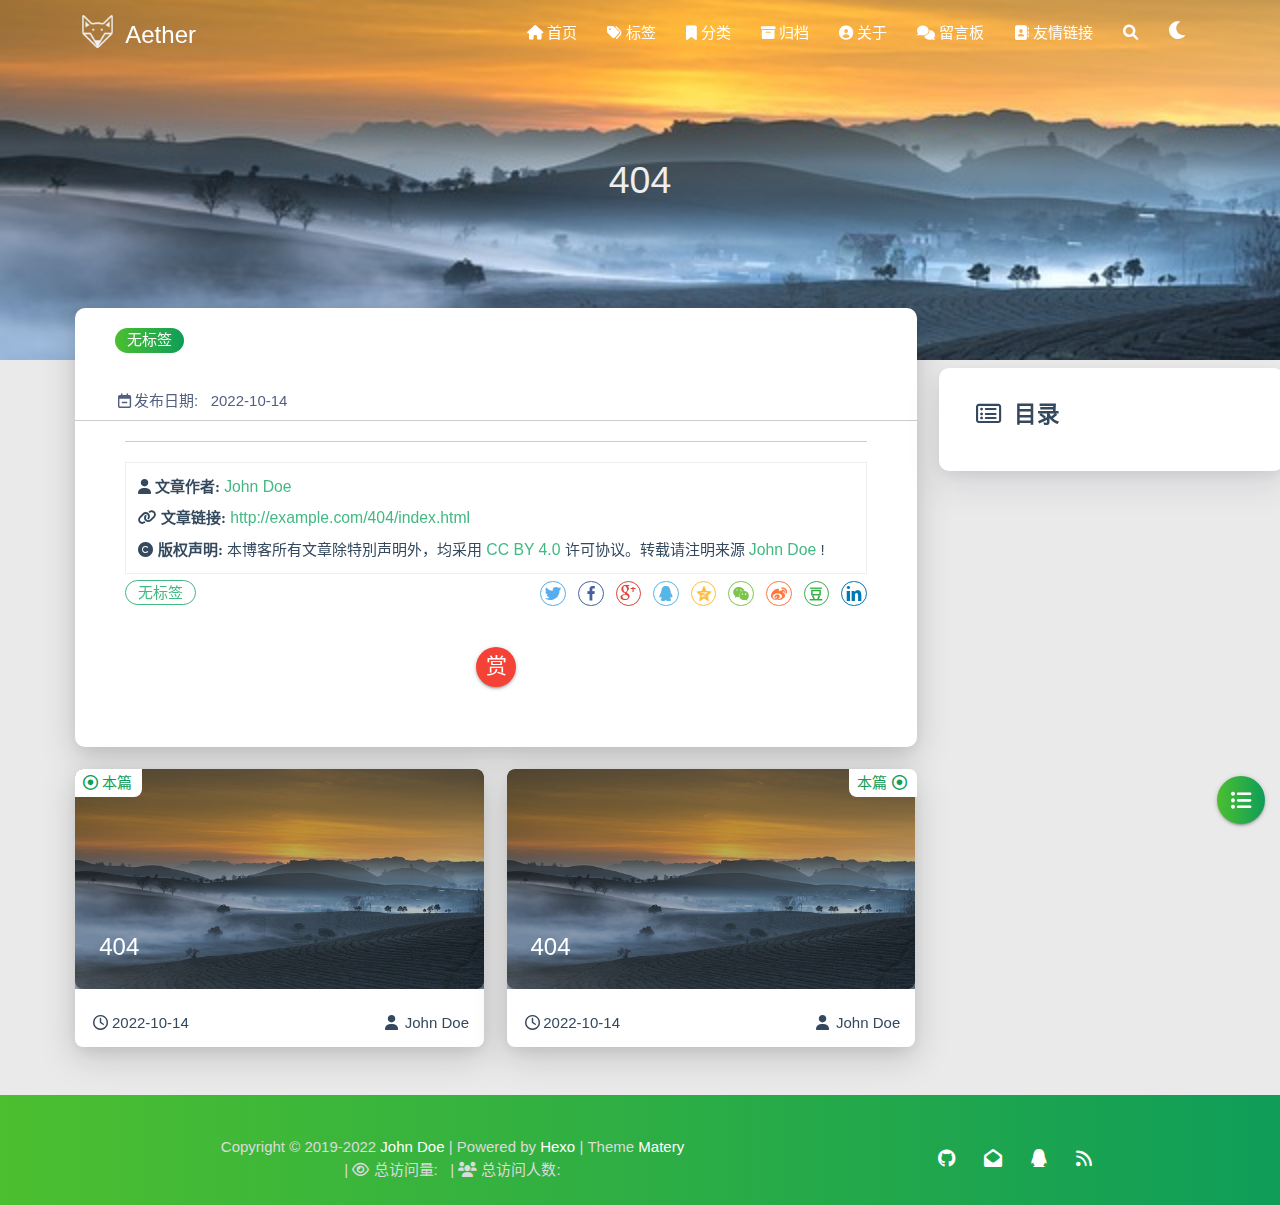
==== commit 7675e1b8: "Site updated: 2022-10-14 21:41:24" ====
--- a/404/index.html
+++ b/404/index.html
@@ -1,5 +1,5 @@
 <!DOCTYPE HTML>
-<html lang="en">
+<html lang="zh-CN">
 
 
 <head>
@@ -18,7 +18,7 @@
 
 
     <title>404 | Aether</title>
-    <link rel="icon" type="image/png" href="/geo.png">
+    <link rel="icon" type="image/png" href="/favicon.png">
     
 
 
@@ -62,7 +62,7 @@
             <div class="brand-logo">
                 <a href="/" class="waves-effect waves-light">
                     
-                    <img src="/medias/Aether.jpg" class="logo-img" alt="LOGO">
+                    <img src="/medias/logo.png" class="logo-img" alt="LOGO">
                     
                     <span class="logo-span">Aether</span>
                 </a>
@@ -78,7 +78,7 @@
       
       <i class="fas fa-home" style="zoom: 0.6;"></i>
       
-      <span>Index</span>
+      <span>首页</span>
     </a>
     
   </li>
@@ -89,7 +89,7 @@
       
       <i class="fas fa-tags" style="zoom: 0.6;"></i>
       
-      <span>Tags</span>
+      <span>标签</span>
     </a>
     
   </li>
@@ -100,7 +100,7 @@
       
       <i class="fas fa-bookmark" style="zoom: 0.6;"></i>
       
-      <span>Categories</span>
+      <span>分类</span>
     </a>
     
   </li>
@@ -111,7 +111,7 @@
       
       <i class="fas fa-archive" style="zoom: 0.6;"></i>
       
-      <span>Archives</span>
+      <span>归档</span>
     </a>
     
   </li>
@@ -122,7 +122,7 @@
       
       <i class="fas fa-user-circle" style="zoom: 0.6;"></i>
       
-      <span>About</span>
+      <span>关于</span>
     </a>
     
   </li>
@@ -133,7 +133,7 @@
       
       <i class="fas fa-comments" style="zoom: 0.6;"></i>
       
-      <span>Contact</span>
+      <span>留言板</span>
     </a>
     
   </li>
@@ -144,14 +144,14 @@
       
       <i class="fas fa-address-book" style="zoom: 0.6;"></i>
       
-      <span>Friends</span>
+      <span>友情链接</span>
     </a>
     
   </li>
   
   <li>
     <a href="#searchModal" class="modal-trigger waves-effect waves-light">
-      <i id="searchIcon" class="fas fa-search" title="Search" style="zoom: 0.85;"></i>
+      <i id="searchIcon" class="fas fa-search" title="搜索" style="zoom: 0.85;"></i>
     </a>
   </li>
   <li>
@@ -166,7 +166,7 @@
 
     <div class="mobile-head bg-color">
         
-        <img src="/medias/Aether.jpg" class="logo-img circle responsive-img">
+        <img src="/medias/logo.png" class="logo-img circle responsive-img">
         
         <div class="logo-name">Aether</div>
         <div class="logo-desc">
@@ -184,7 +184,7 @@
 			
 			    <i class="fa-fw fas fa-home"></i>
 			
-			Index
+			首页
 		</a>
           
         </li>
@@ -195,7 +195,7 @@
 			
 			    <i class="fa-fw fas fa-tags"></i>
 			
-			Tags
+			标签
 		</a>
           
         </li>
@@ -206,7 +206,7 @@
 			
 			    <i class="fa-fw fas fa-bookmark"></i>
 			
-			Categories
+			分类
 		</a>
           
         </li>
@@ -217,7 +217,7 @@
 			
 			    <i class="fa-fw fas fa-archive"></i>
 			
-			Archives
+			归档
 		</a>
           
         </li>
@@ -228,7 +228,7 @@
 			
 			    <i class="fa-fw fas fa-user-circle"></i>
 			
-			About
+			关于
 		</a>
           
         </li>
@@ -239,7 +239,7 @@
 			
 			    <i class="fa-fw fas fa-comments"></i>
 			
-			Contact
+			留言板
 		</a>
           
         </li>
@@ -250,7 +250,7 @@
 			
 			    <i class="fa-fw fas fa-address-book"></i>
 			
-			Friends
+			友情链接
 		</a>
           
         </li>
@@ -362,7 +362,7 @@
                 <div class="col s7">
                     
                           <div class="article-tag">
-                            <span class="chip bg-color">No tag</span>
+                            <span class="chip bg-color">无标签</span>
                           </div>
                     
                 </div>
@@ -374,7 +374,7 @@
             <div class="post-info">
                 
                 <div class="post-date info-break-policy">
-                    <i class="far fa-calendar-minus fa-fw"></i>Publish Date:&nbsp;&nbsp;
+                    <i class="far fa-calendar-minus fa-fw"></i>发布日期:&nbsp;&nbsp;
                     2022-10-14
                 </div>
                 
@@ -408,7 +408,7 @@
             <div class="reprint__author">
                 <span class="reprint-meta" style="font-weight: bold;">
                     <i class="fas fa-user">
-                        Author:
+                        文章作者:
                     </i>
                 </span>
                 <span class="reprint-info">
@@ -418,7 +418,7 @@
             <div class="reprint__type">
                 <span class="reprint-meta" style="font-weight: bold;">
                     <i class="fas fa-link">
-                        Link:
+                        文章链接:
                     </i>
                 </span>
                 <span class="reprint-info">
@@ -428,13 +428,13 @@
             <div class="reprint__notice">
                 <span class="reprint-meta" style="font-weight: bold;">
                     <i class="fas fa-copyright">
-                        Reprint policy:
+                        版权声明:
                     </i>
                 </span>
                 <span class="reprint-info">
-                    All articles in this blog are used except for special statements
+                    本博客所有文章除特別声明外，均采用
                     <a href="https://creativecommons.org/licenses/by/4.0/deed.zh" rel="external nofollow noreferrer" target="_blank">CC BY 4.0</a>
-                    reprint policy. If reproduced, please indicate source
+                    许可协议。转载请注明来源
                     <a href="/about" target="_blank">John Doe</a>
                     !
                 </span>
@@ -444,7 +444,7 @@
 
     <script async defer>
       document.addEventListener("copy", function (e) {
-        let toastHTML = '<span>Copied successfully, please follow the reprint policy of this article</span><button class="btn-flat toast-action" onclick="navToReprintStatement()" style="font-size: smaller">more</a>';
+        let toastHTML = '<span>复制成功，请遵循本文的转载规则</span><button class="btn-flat toast-action" onclick="navToReprintStatement()" style="font-size: smaller">查看</a>';
         M.toast({html: toastHTML})
       });
 
@@ -459,7 +459,7 @@
                 <div class="post-meta__tag-list" style="display: inline-block;">
                     
                         <div class="article-tag">
-                            <span class="chip bg-color">No tag</span>
+                            <span class="chip bg-color">无标签</span>
                         </div>
                     
                 </div>
@@ -538,7 +538,7 @@
         
         <div class="article col s12 m6" data-aos="fade-up" data-aos="fade-up">
             <div class="article-badge left-badge text-color">
-                <i class="far fa-dot-circle"></i>&nbsp;Current
+                <i class="far fa-dot-circle"></i>&nbsp;本篇
             </div>
             <div class="card">
                 <a href="/404/index.html">
@@ -576,7 +576,7 @@
         
         <div class="article col s12 m6" data-aos="fade-up">
             <div class="article-badge right-badge text-color">
-                Current&nbsp;<i class="far fa-dot-circle"></i>
+                本篇&nbsp;<i class="far fa-dot-circle"></i>
             </div>
             <div class="card">
                 <a href="/404/index.html">
@@ -642,7 +642,7 @@
     </div>
     <div id="toc-aside" class="expanded col l3 hide-on-med-and-down">
         <div class="toc-widget card" style="background-color: white;">
-            <div class="toc-title"><i class="far fa-list-alt"></i>&nbsp;&nbsp;TOC</div>
+            <div class="toc-title"><i class="far fa-list-alt"></i>&nbsp;&nbsp;目录</div>
             <div id="toc-content"></div>
         </div>
     </div>
@@ -792,7 +792,7 @@
                 <span id="year">2019-2022</span>
             
             <a href="/about" target="_blank">John Doe</a>
-            |&nbsp;Powered by&nbsp;<a href="https://hexo.io/" target="_blank">Aether</a>
+            |&nbsp;Powered by&nbsp;<a href="https://hexo.io/" target="_blank">Hexo</a>
             |&nbsp;Theme&nbsp;<a href="https://github.com/blinkfox/hexo-theme-matery" target="_blank">Matery</a>
             <br>
             
@@ -802,13 +802,13 @@
             
             
                 <span id="busuanzi_container_site_pv">
-                &nbsp;|&nbsp;<i class="far fa-eye"></i>&nbsp;Total visits:&nbsp;
+                &nbsp;|&nbsp;<i class="far fa-eye"></i>&nbsp;总访问量:&nbsp;
                     <span id="busuanzi_value_site_pv" class="white-color"></span>
             </span>
             
             
                 <span id="busuanzi_container_site_uv">
-                &nbsp;|&nbsp;<i class="fas fa-users"></i>&nbsp;Total visitors:&nbsp;
+                &nbsp;|&nbsp;<i class="fas fa-users"></i>&nbsp;总访问人数:&nbsp;
                     <span id="busuanzi_value_site_uv" class="white-color"></span>
             </span>
             
@@ -820,13 +820,13 @@
             
         </div>
         <div class="col s12 m4 l4 social-link social-statis">
-    <a href="https://github.com/AetherNeo" class="tooltipped" target="_blank" data-tooltip="访问我的GitHub" data-position="top" data-delay="50">
+    <a href="https://github.com/blinkfox" class="tooltipped" target="_blank" data-tooltip="访问我的GitHub" data-position="top" data-delay="50">
         <i class="fab fa-github"></i>
     </a>
 
 
 
-    <a href="mailto:2568372047@qq.com" class="tooltipped" target="_blank" data-tooltip="邮件联系我" data-position="top" data-delay="50">
+    <a href="mailto:1181062873@qq.com" class="tooltipped" target="_blank" data-tooltip="邮件联系我" data-position="top" data-delay="50">
         <i class="fas fa-envelope-open"></i>
     </a>
 
@@ -836,7 +836,7 @@
 
 
 
-    <a href="tencent://AddContact/?fromId=50&fromSubId=1&subcmd=all&uin=2568372047" class="tooltipped" target="_blank" data-tooltip="QQ联系我: 2568372047" data-position="top" data-delay="50">
+    <a href="tencent://AddContact/?fromId=50&fromSubId=1&subcmd=all&uin=1181062873" class="tooltipped" target="_blank" data-tooltip="QQ联系我: 1181062873" data-position="top" data-delay="50">
         <i class="fab fa-qq"></i>
     </a>
 
@@ -861,8 +861,8 @@
 <div id="searchModal" class="modal">
     <div class="modal-content">
         <div class="search-header">
-            <span class="title"><i class="fas fa-search"></i>&nbsp;&nbsp;Search</span>
-            <input type="search" id="searchInput" name="s" placeholder="Please enter a search keyword"
+            <span class="title"><i class="fas fa-search"></i>&nbsp;&nbsp;搜索</span>
+            <input type="search" id="searchInput" name="s" placeholder="请输入搜索的关键字"
                    class="search-input">
         </div>
         <div id="searchResult"></div>
--- a/css/matery.css
+++ b/css/matery.css
@@ -241,7 +241,7 @@
 }
 
 .bg-color {
-    background-image: linear-gradient(to right, #A6549D 0%, #610F62 100%);
+    background-image: linear-gradient(to right, #4cbf30 0%, #0f9d58 100%);
 }
 
 .text-color {
@@ -603,7 +603,7 @@
         background: -webkit-linear-gradient(135deg, rgba(156, 39, 176, 0.75) 0%, rgba(156, 39, 176, 0.65) 100%);
     }
 
-    /* 16% {
+    16% {
         background: rgba(132, 13, 121, 0.75);
         background: linear-gradient(45deg, rgba(132, 13, 121, 0.75) 0%, rgba(132, 13, 121, 0.65) 100%);
         background: -moz-linear-gradient(135deg, rgba(132, 13, 121, 0.75) 0%, rgba(132, 13, 121, 0.65) 100%);
@@ -636,7 +636,7 @@
         background: linear-gradient(45deg, rgba(233, 30, 99, 0.75) 0%, rgba(233, 30, 99, 0.65) 100%);
         background: -moz-linear-gradient(135deg, rgba(233, 30, 99, 0.75) 0%, rgba(233, 30, 99, 0.65) 100%);
         background: -webkit-linear-gradient(135deg, rgba(2233, 30, 99, 0.75) 0%, rgba(233, 30, 99, 0.65) 100%);
-    } */
+    }
 }
 
 @keyframes rainbow {
@@ -649,7 +649,7 @@
         background: -webkit-linear-gradient(135deg, rgba(156, 39, 176, 0.75) 0%, rgba(156, 39, 176, 0.65) 100%);
     }
 
-    /* 16% {
+    16% {
         background: rgba(132, 13, 121, 0.75);
         background: linear-gradient(45deg, rgba(132, 13, 121, 0.75) 0%, rgba(132, 13, 121, 0.65) 100%);
         background: -moz-linear-gradient(135deg, rgba(132, 13, 121, 0.75) 0%, rgba(132, 13, 121, 0.65) 100%);
@@ -682,7 +682,7 @@
         background: linear-gradient(45deg, rgba(233, 30, 99, 0.75) 0%, rgba(233, 30, 99, 0.65) 100%);
         background: -moz-linear-gradient(135deg, rgba(233, 30, 99, 0.75) 0%, rgba(233, 30, 99, 0.65) 100%);
         background: -webkit-linear-gradient(135deg, rgba(2233, 30, 99, 0.75) 0%, rgba(233, 30, 99, 0.65) 100%);
-    } */
+    }
 }
 
 .index-card {
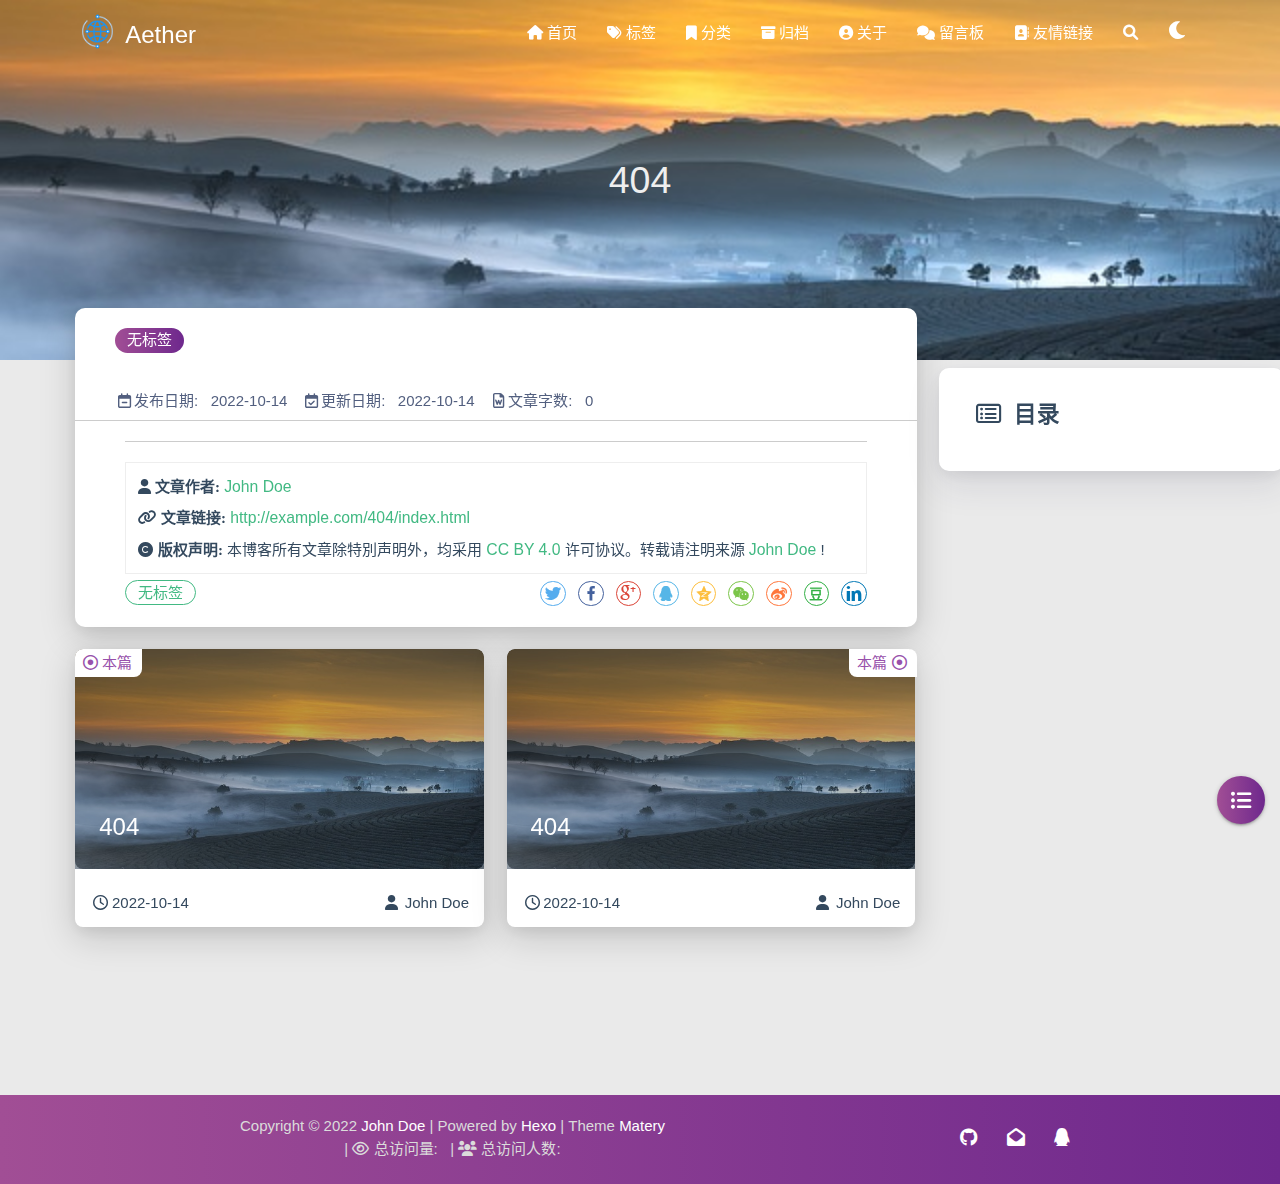
==== commit 46508564: "Site updated: 2022-10-14 22:24:53" ====
--- a/404/index.html
+++ b/404/index.html
@@ -18,7 +18,7 @@
 
 
     <title>404 | Aether</title>
-    <link rel="icon" type="image/png" href="/favicon.png">
+    <link rel="icon" type="image/png" href="/medias/network.png">
     
 
 
@@ -45,8 +45,6 @@
 
 
     
-        <link rel="stylesheet" type="text/css" href="/css/reward.css">
-    
 
 
 
@@ -62,7 +60,7 @@
             <div class="brand-logo">
                 <a href="/" class="waves-effect waves-light">
                     
-                    <img src="/medias/logo.png" class="logo-img" alt="LOGO">
+                    <img src="/medias/network.png" class="logo-img" alt="LOGO">
                     
                     <span class="logo-span">Aether</span>
                 </a>
@@ -166,7 +164,7 @@
 
     <div class="mobile-head bg-color">
         
-        <img src="/medias/logo.png" class="logo-img circle responsive-img">
+        <img src="/medias/network.png" class="logo-img circle responsive-img">
         
         <div class="logo-name">Aether</div>
         <div class="logo-desc">
@@ -380,7 +378,17 @@
                 
 
                 
-
+                <div class="post-date info-break-policy">
+                    <i class="far fa-calendar-check fa-fw"></i>更新日期:&nbsp;&nbsp;
+                    2022-10-14
+                </div>
+                
+
+                
+                <div class="info-break-policy">
+                    <i class="far fa-file-word fa-fw"></i>文章字数:&nbsp;&nbsp;
+                    0
+                </div>
                 
 
                 
@@ -478,39 +486,6 @@
 
                 </div>
             </div>
-            
-                <div id="reward">
-    <a href="#rewardModal" class="reward-link modal-trigger btn-floating btn-medium waves-effect waves-light red">赏</a>
-
-    <!-- Modal Structure -->
-    <div id="rewardModal" class="modal">
-        <div class="modal-content">
-            <a class="close modal-close"><i class="fas fa-times"></i></a>
-            <h4 class="reward-title">你的赏识是我前进的动力</h4>
-            <div class="reward-content">
-                <div class="reward-tabs">
-                    <ul class="tabs row">
-                        <li class="tab col s6 alipay-tab waves-effect waves-light"><a href="#alipay">支付宝</a></li>
-                        <li class="tab col s6 wechat-tab waves-effect waves-light"><a href="#wechat">微 信</a></li>
-                    </ul>
-                    <div id="alipay">
-                        <img src="/medias/reward/alipay.jpg" class="reward-img" alt="支付宝打赏二维码">
-                    </div>
-                    <div id="wechat">
-                        <img src="/medias/reward/wechat.png" class="reward-img" alt="微信打赏二维码">
-                    </div>
-                </div>
-            </div>
-        </div>
-    </div>
-</div>
-
-<script>
-    $(function () {
-        $('.tabs').tabs();
-    });
-</script>
-
             
         </div>
     </div>
@@ -729,67 +704,13 @@
 
     <footer class="page-footer bg-color">
     
-        <link rel="stylesheet" href="/libs/aplayer/APlayer.min.css">
-<style>
-    .aplayer .aplayer-lrc p {
-        
-        display: none;
-        
-        font-size: 12px;
-        font-weight: 700;
-        line-height: 16px !important;
-    }
-
-    .aplayer .aplayer-lrc p.aplayer-lrc-current {
-        
-        display: none;
-        
-        font-size: 15px;
-        color: #42b983;
-    }
-
-    
-    .aplayer.aplayer-fixed.aplayer-narrow .aplayer-body {
-        left: -66px !important;
-    }
-
-    .aplayer.aplayer-fixed.aplayer-narrow .aplayer-body:hover {
-        left: 0px !important;
-    }
-
-    
-</style>
-<div class="">
-    
-    <div class="row">
-        <meting-js class="col l8 offset-l2 m10 offset-m1 s12"
-                   server="netease"
-                   type="playlist"
-                   id="503838841"
-                   fixed='true'
-                   autoplay='false'
-                   theme='#42b983'
-                   loop='all'
-                   order='random'
-                   preload='auto'
-                   volume='0.7'
-                   list-folded='true'
-        >
-        </meting-js>
-    </div>
-</div>
-
-<script src="/libs/aplayer/APlayer.min.js"></script>
-<script src="/libs/aplayer/Meting.min.js"></script>
-
-    
 
     <div class="container row center-align"
          style="margin-bottom: 0px !important;">
         <div class="col s12 m8 l8 copy-right">
             Copyright&nbsp;&copy;
             
-                <span id="year">2019-2022</span>
+                <span id="year">2022</span>
             
             <a href="/about" target="_blank">John Doe</a>
             |&nbsp;Powered by&nbsp;<a href="https://hexo.io/" target="_blank">Hexo</a>
@@ -820,13 +741,13 @@
             
         </div>
         <div class="col s12 m4 l4 social-link social-statis">
-    <a href="https://github.com/blinkfox" class="tooltipped" target="_blank" data-tooltip="访问我的GitHub" data-position="top" data-delay="50">
+    <a href="https://github.com/AetherNeo" class="tooltipped" target="_blank" data-tooltip="访问我的GitHub" data-position="top" data-delay="50">
         <i class="fab fa-github"></i>
     </a>
 
 
 
-    <a href="mailto:1181062873@qq.com" class="tooltipped" target="_blank" data-tooltip="邮件联系我" data-position="top" data-delay="50">
+    <a href="mailto:2568372047@qq.com" class="tooltipped" target="_blank" data-tooltip="邮件联系我" data-position="top" data-delay="50">
         <i class="fas fa-envelope-open"></i>
     </a>
 
@@ -836,7 +757,7 @@
 
 
 
-    <a href="tencent://AddContact/?fromId=50&fromSubId=1&subcmd=all&uin=1181062873" class="tooltipped" target="_blank" data-tooltip="QQ联系我: 1181062873" data-position="top" data-delay="50">
+    <a href="tencent://AddContact/?fromId=50&fromSubId=1&subcmd=all&uin=2568372047" class="tooltipped" target="_blank" data-tooltip="QQ联系我: 2568372047" data-position="top" data-delay="50">
         <i class="fab fa-qq"></i>
     </a>
 
@@ -845,10 +766,6 @@
 
 
 
-
-    <a href="/atom.xml" class="tooltipped" target="_blank" data-tooltip="RSS 订阅" data-position="top" data-delay="50">
-        <i class="fas fa-rss"></i>
-    </a>
 
 </div>
     </div>
--- a/css/matery.css
+++ b/css/matery.css
@@ -241,11 +241,11 @@
 }
 
 .bg-color {
-    background-image: linear-gradient(to right, #4cbf30 0%, #0f9d58 100%);
+    background-image: linear-gradient(to right, #A14E95 0%, #6E288D 100%);
 }
 
 .text-color {
-    color: #0f9d58 !important;
+    color: #9851AB !important;
 }
 
 .white-color {
@@ -257,7 +257,7 @@
     position: fixed;
     bottom: 0;
     z-index: 300;
-    background: linear-gradient(to right, #4cbf30 0%, #0f9d58 100%);
+    background: linear-gradient(to right, #A14E95 0%, #9851AB 100%);
     opacity: 0.8;
 }
 
@@ -1317,7 +1317,7 @@
 
 .chip-container .chip:hover {
     color: #fff;
-    background: linear-gradient(to right, #4cbf30 0%, #0f9d58 100%) !important;
+    background: linear-gradient(to right, #4cbf30 0%, #9851AB 100%) !important;
 }
 
 .chip .tag-length {
@@ -1393,7 +1393,7 @@
     left: 18px;
     height: 100%;
     width: 4px;
-    background: #0f9d58;
+    background: #9851AB;
 }
 
 @media only screen and (min-width: 900px) {
@@ -1629,8 +1629,8 @@
     margin: 0 0.5rem;
     padding: 0;
     color: #fff;
-    border: 1px solid #0f9d58;
-    background: radial-gradient(#4cbf30, #0f9d58);
+    border: 1px solid #9851AB;
+    background: radial-gradient(#4cbf30, #9851AB);
     font-size: 0.9rem;
     border-radius: 50%;
     box-shadow: 0 4px 6px rgba(50, 50, 93, .21), 0 2px 3px rgba(0, 0, 0, .1);
@@ -1806,7 +1806,7 @@
 
 .other-skills .chip:hover {
     color: #fff;
-    background: linear-gradient(to right, #4cbf30 0%, #0f9d58 100%);
+    background: linear-gradient(to right, #4cbf30 0%, #9851AB 100%);
     border: 1px solid #4cbf30;
     box-shadow: 0 5px 5px rgba(0, 0, 0, .25)
 }
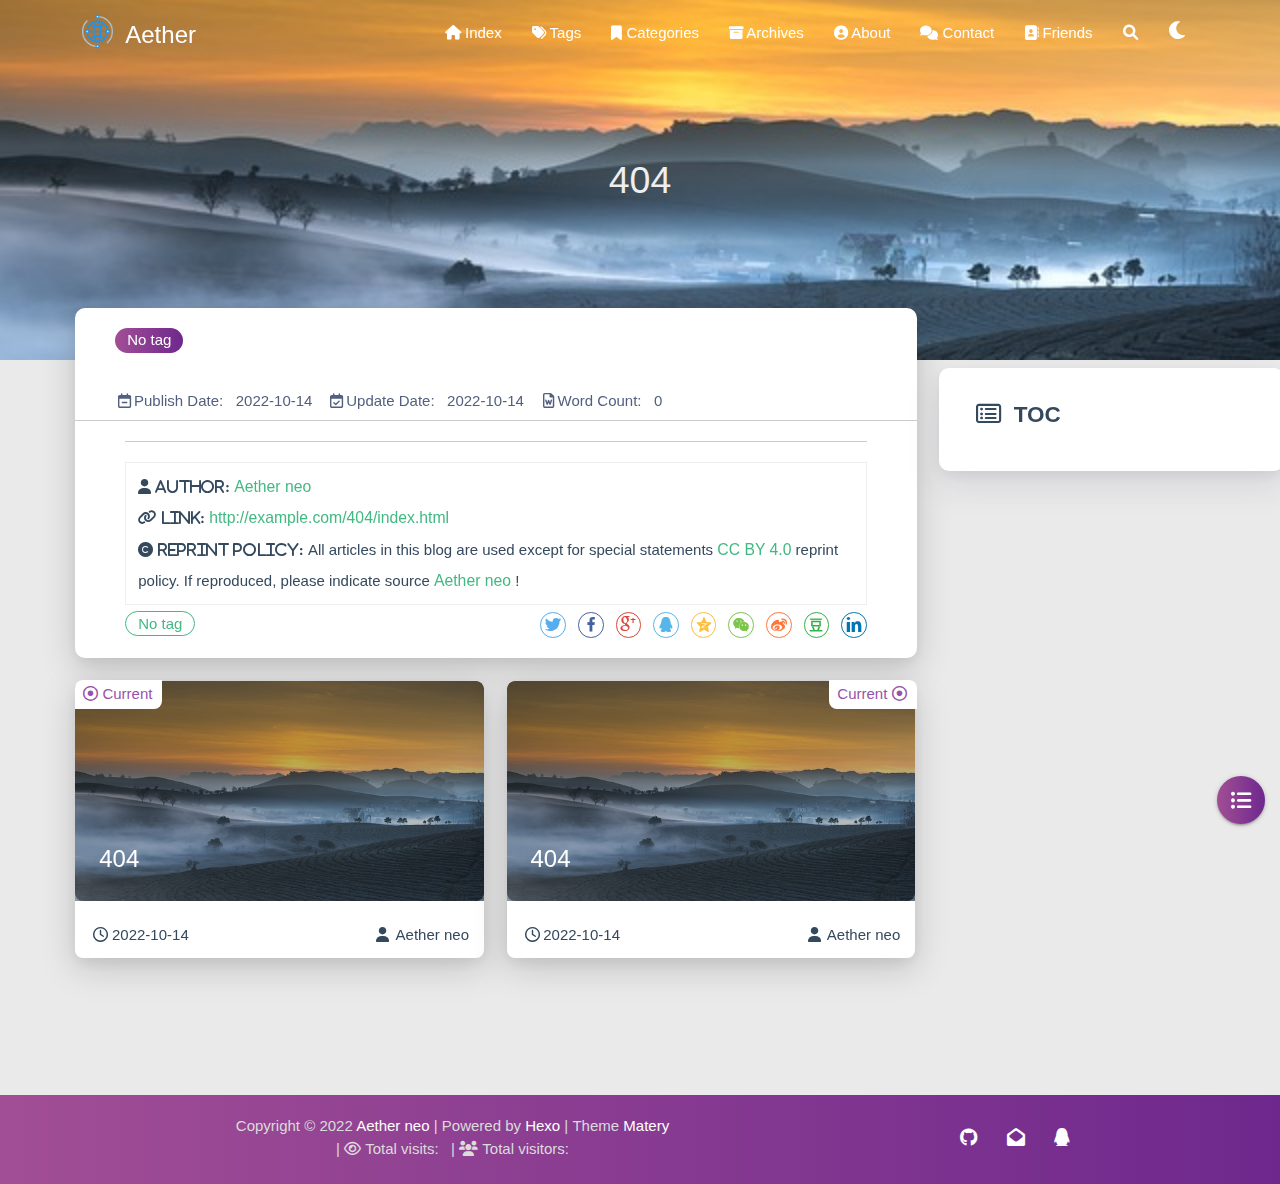
==== commit a6f9a407: "Site updated: 2022-10-14 23:02:00" ====
--- a/404/index.html
+++ b/404/index.html
@@ -1,5 +1,5 @@
 <!DOCTYPE HTML>
-<html lang="zh-CN">
+<html lang="en">
 
 
 <head>
@@ -76,7 +76,7 @@
       
       <i class="fas fa-home" style="zoom: 0.6;"></i>
       
-      <span>首页</span>
+      <span>Index</span>
     </a>
     
   </li>
@@ -87,7 +87,7 @@
       
       <i class="fas fa-tags" style="zoom: 0.6;"></i>
       
-      <span>标签</span>
+      <span>Tags</span>
     </a>
     
   </li>
@@ -98,7 +98,7 @@
       
       <i class="fas fa-bookmark" style="zoom: 0.6;"></i>
       
-      <span>分类</span>
+      <span>Categories</span>
     </a>
     
   </li>
@@ -109,7 +109,7 @@
       
       <i class="fas fa-archive" style="zoom: 0.6;"></i>
       
-      <span>归档</span>
+      <span>Archives</span>
     </a>
     
   </li>
@@ -120,7 +120,7 @@
       
       <i class="fas fa-user-circle" style="zoom: 0.6;"></i>
       
-      <span>关于</span>
+      <span>About</span>
     </a>
     
   </li>
@@ -131,7 +131,7 @@
       
       <i class="fas fa-comments" style="zoom: 0.6;"></i>
       
-      <span>留言板</span>
+      <span>Contact</span>
     </a>
     
   </li>
@@ -142,14 +142,14 @@
       
       <i class="fas fa-address-book" style="zoom: 0.6;"></i>
       
-      <span>友情链接</span>
+      <span>Friends</span>
     </a>
     
   </li>
   
   <li>
     <a href="#searchModal" class="modal-trigger waves-effect waves-light">
-      <i id="searchIcon" class="fas fa-search" title="搜索" style="zoom: 0.85;"></i>
+      <i id="searchIcon" class="fas fa-search" title="Search" style="zoom: 0.85;"></i>
     </a>
   </li>
   <li>
@@ -182,7 +182,7 @@
 			
 			    <i class="fa-fw fas fa-home"></i>
 			
-			首页
+			Index
 		</a>
           
         </li>
@@ -193,7 +193,7 @@
 			
 			    <i class="fa-fw fas fa-tags"></i>
 			
-			标签
+			Tags
 		</a>
           
         </li>
@@ -204,7 +204,7 @@
 			
 			    <i class="fa-fw fas fa-bookmark"></i>
 			
-			分类
+			Categories
 		</a>
           
         </li>
@@ -215,7 +215,7 @@
 			
 			    <i class="fa-fw fas fa-archive"></i>
 			
-			归档
+			Archives
 		</a>
           
         </li>
@@ -226,7 +226,7 @@
 			
 			    <i class="fa-fw fas fa-user-circle"></i>
 			
-			关于
+			About
 		</a>
           
         </li>
@@ -237,7 +237,7 @@
 			
 			    <i class="fa-fw fas fa-comments"></i>
 			
-			留言板
+			Contact
 		</a>
           
         </li>
@@ -248,7 +248,7 @@
 			
 			    <i class="fa-fw fas fa-address-book"></i>
 			
-			友情链接
+			Friends
 		</a>
           
         </li>
@@ -267,7 +267,7 @@
 
         </div>
 
-        
+        <!-- 
             <style>
     .nav-transparent .github-corner {
         display: none !important;
@@ -323,7 +323,7 @@
               fill="currentColor" class="octo-body"></path>
     </svg>
 </a>
-        
+         -->
     </nav>
 
 </header>
@@ -360,7 +360,7 @@
                 <div class="col s7">
                     
                           <div class="article-tag">
-                            <span class="chip bg-color">无标签</span>
+                            <span class="chip bg-color">No tag</span>
                           </div>
                     
                 </div>
@@ -372,21 +372,21 @@
             <div class="post-info">
                 
                 <div class="post-date info-break-policy">
-                    <i class="far fa-calendar-minus fa-fw"></i>发布日期:&nbsp;&nbsp;
+                    <i class="far fa-calendar-minus fa-fw"></i>Publish Date:&nbsp;&nbsp;
                     2022-10-14
                 </div>
                 
 
                 
                 <div class="post-date info-break-policy">
-                    <i class="far fa-calendar-check fa-fw"></i>更新日期:&nbsp;&nbsp;
+                    <i class="far fa-calendar-check fa-fw"></i>Update Date:&nbsp;&nbsp;
                     2022-10-14
                 </div>
                 
 
                 
                 <div class="info-break-policy">
-                    <i class="far fa-file-word fa-fw"></i>文章字数:&nbsp;&nbsp;
+                    <i class="far fa-file-word fa-fw"></i>Word Count:&nbsp;&nbsp;
                     0
                 </div>
                 
@@ -416,17 +416,17 @@
             <div class="reprint__author">
                 <span class="reprint-meta" style="font-weight: bold;">
                     <i class="fas fa-user">
-                        文章作者:
+                        Author:
                     </i>
                 </span>
                 <span class="reprint-info">
-                    <a href="/about" rel="external nofollow noreferrer">John Doe</a>
+                    <a href="/about" rel="external nofollow noreferrer">Aether neo</a>
                 </span>
             </div>
             <div class="reprint__type">
                 <span class="reprint-meta" style="font-weight: bold;">
                     <i class="fas fa-link">
-                        文章链接:
+                        Link:
                     </i>
                 </span>
                 <span class="reprint-info">
@@ -436,14 +436,14 @@
             <div class="reprint__notice">
                 <span class="reprint-meta" style="font-weight: bold;">
                     <i class="fas fa-copyright">
-                        版权声明:
+                        Reprint policy:
                     </i>
                 </span>
                 <span class="reprint-info">
-                    本博客所有文章除特別声明外，均采用
+                    All articles in this blog are used except for special statements
                     <a href="https://creativecommons.org/licenses/by/4.0/deed.zh" rel="external nofollow noreferrer" target="_blank">CC BY 4.0</a>
-                    许可协议。转载请注明来源
-                    <a href="/about" target="_blank">John Doe</a>
+                    reprint policy. If reproduced, please indicate source
+                    <a href="/about" target="_blank">Aether neo</a>
                     !
                 </span>
             </div>
@@ -452,7 +452,7 @@
 
     <script async defer>
       document.addEventListener("copy", function (e) {
-        let toastHTML = '<span>复制成功，请遵循本文的转载规则</span><button class="btn-flat toast-action" onclick="navToReprintStatement()" style="font-size: smaller">查看</a>';
+        let toastHTML = '<span>Copied successfully, please follow the reprint policy of this article</span><button class="btn-flat toast-action" onclick="navToReprintStatement()" style="font-size: smaller">more</a>';
         M.toast({html: toastHTML})
       });
 
@@ -467,7 +467,7 @@
                 <div class="post-meta__tag-list" style="display: inline-block;">
                     
                         <div class="article-tag">
-                            <span class="chip bg-color">无标签</span>
+                            <span class="chip bg-color">No tag</span>
                         </div>
                     
                 </div>
@@ -513,7 +513,7 @@
         
         <div class="article col s12 m6" data-aos="fade-up" data-aos="fade-up">
             <div class="article-badge left-badge text-color">
-                <i class="far fa-dot-circle"></i>&nbsp;本篇
+                <i class="far fa-dot-circle"></i>&nbsp;Current
             </div>
             <div class="card">
                 <a href="/404/index.html">
@@ -538,7 +538,7 @@
                         <span class="publish-author">
                             
                             <i class="fas fa-user fa-fw"></i>
-                            John Doe
+                            Aether neo
                             
                         </span>
                     </div>
@@ -551,7 +551,7 @@
         
         <div class="article col s12 m6" data-aos="fade-up">
             <div class="article-badge right-badge text-color">
-                本篇&nbsp;<i class="far fa-dot-circle"></i>
+                Current&nbsp;<i class="far fa-dot-circle"></i>
             </div>
             <div class="card">
                 <a href="/404/index.html">
@@ -576,7 +576,7 @@
                         <span class="publish-author">
                             
                             <i class="fas fa-user fa-fw"></i>
-                            John Doe
+                            Aether neo
                             
                         </span>
                     </div>
@@ -617,7 +617,7 @@
     </div>
     <div id="toc-aside" class="expanded col l3 hide-on-med-and-down">
         <div class="toc-widget card" style="background-color: white;">
-            <div class="toc-title"><i class="far fa-list-alt"></i>&nbsp;&nbsp;目录</div>
+            <div class="toc-title"><i class="far fa-list-alt"></i>&nbsp;&nbsp;TOC</div>
             <div id="toc-content"></div>
         </div>
     </div>
@@ -712,7 +712,7 @@
             
                 <span id="year">2022</span>
             
-            <a href="/about" target="_blank">John Doe</a>
+            <a href="/about" target="_blank">Aether neo</a>
             |&nbsp;Powered by&nbsp;<a href="https://hexo.io/" target="_blank">Hexo</a>
             |&nbsp;Theme&nbsp;<a href="https://github.com/blinkfox/hexo-theme-matery" target="_blank">Matery</a>
             <br>
@@ -723,13 +723,13 @@
             
             
                 <span id="busuanzi_container_site_pv">
-                &nbsp;|&nbsp;<i class="far fa-eye"></i>&nbsp;总访问量:&nbsp;
+                &nbsp;|&nbsp;<i class="far fa-eye"></i>&nbsp;Total visits:&nbsp;
                     <span id="busuanzi_value_site_pv" class="white-color"></span>
             </span>
             
             
                 <span id="busuanzi_container_site_uv">
-                &nbsp;|&nbsp;<i class="fas fa-users"></i>&nbsp;总访问人数:&nbsp;
+                &nbsp;|&nbsp;<i class="fas fa-users"></i>&nbsp;Total visitors:&nbsp;
                     <span id="busuanzi_value_site_uv" class="white-color"></span>
             </span>
             
@@ -778,8 +778,8 @@
 <div id="searchModal" class="modal">
     <div class="modal-content">
         <div class="search-header">
-            <span class="title"><i class="fas fa-search"></i>&nbsp;&nbsp;搜索</span>
-            <input type="search" id="searchInput" name="s" placeholder="请输入搜索的关键字"
+            <span class="title"><i class="fas fa-search"></i>&nbsp;&nbsp;Search</span>
+            <input type="search" id="searchInput" name="s" placeholder="Please enter a search keyword"
                    class="search-input">
         </div>
         <div id="searchResult"></div>
